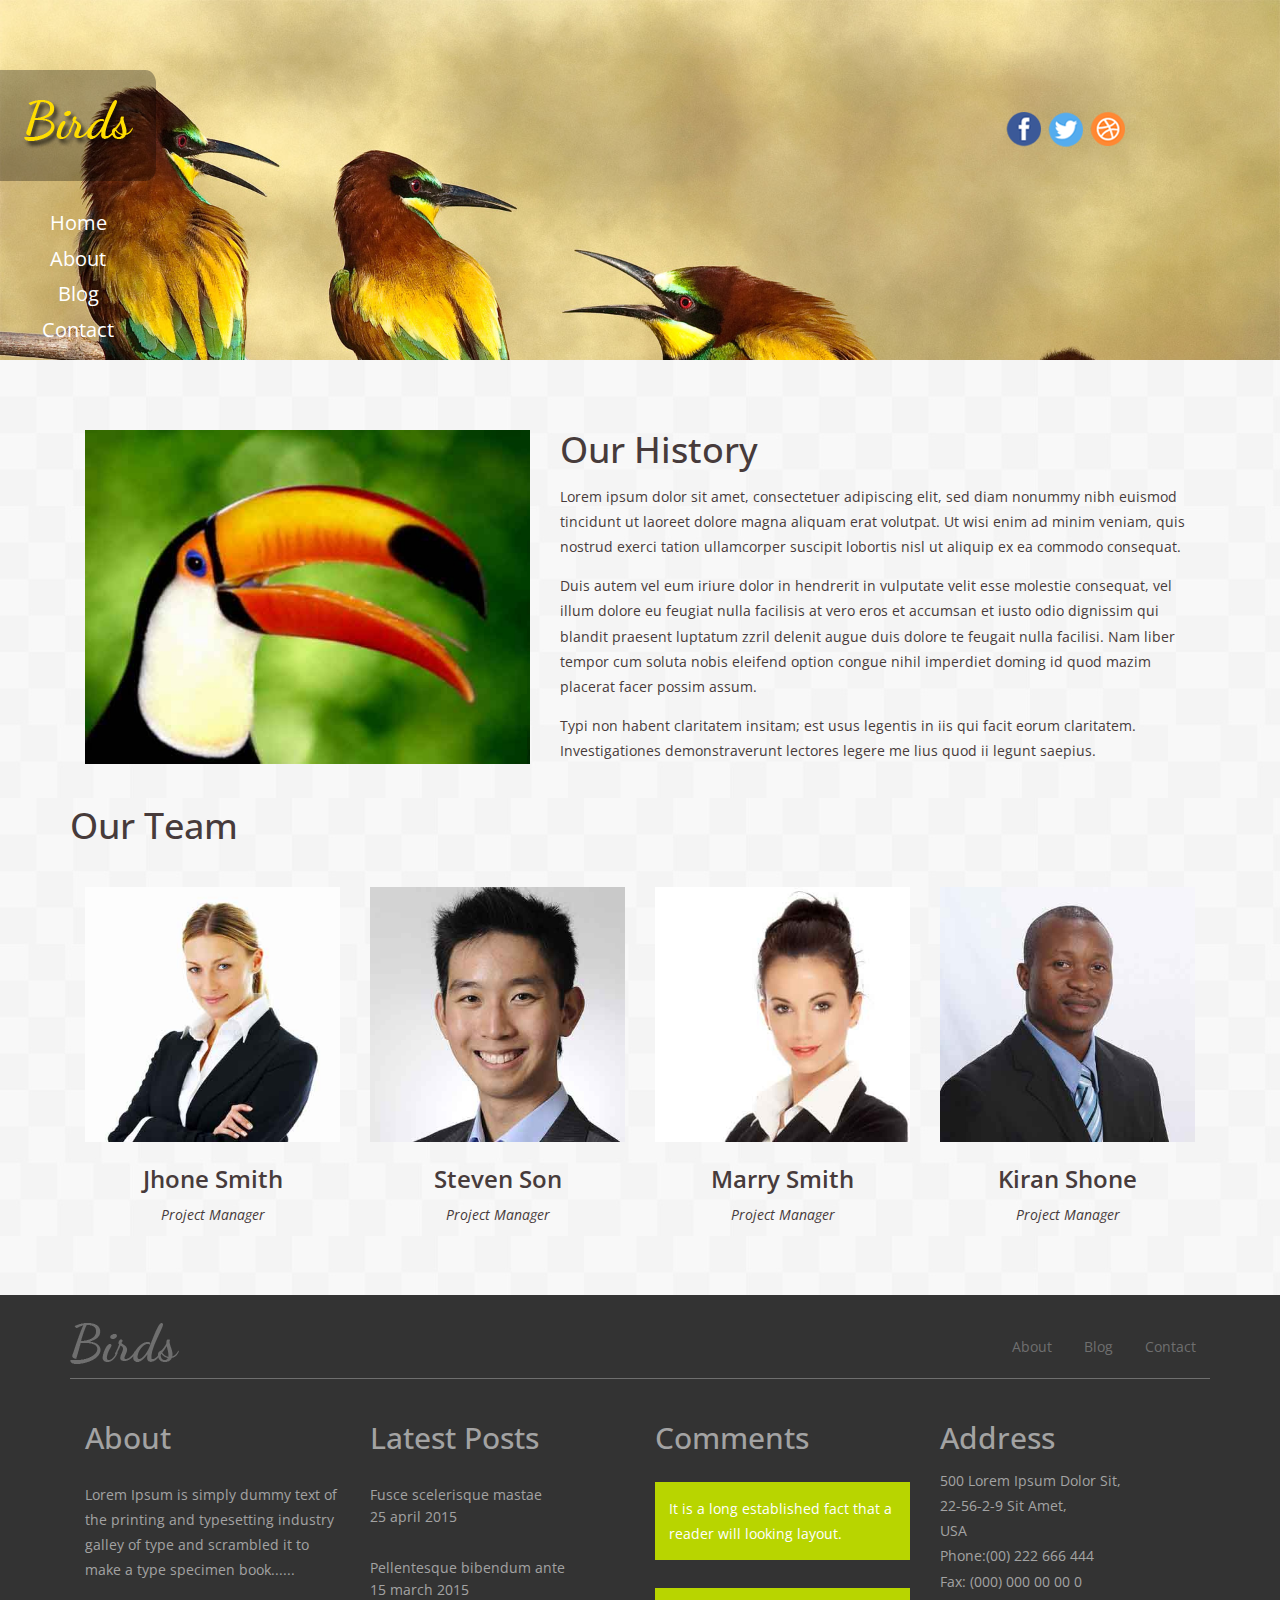
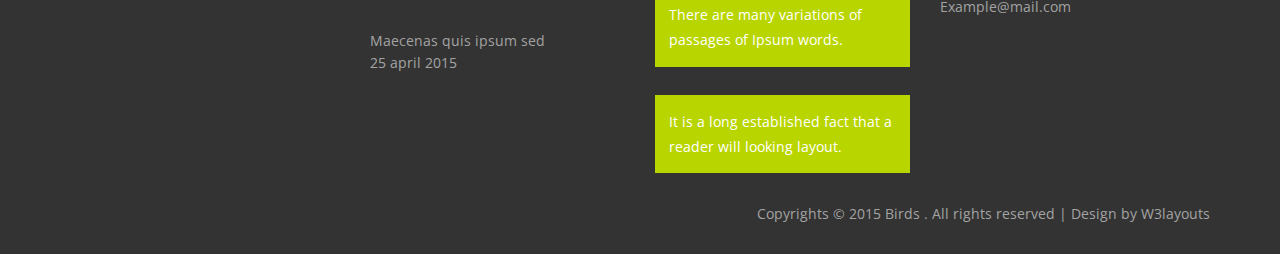
==== birds/about.html @ 33a087cb "Added new website template" ====
<!--A Design by W3layouts
Author: W3layout
Author URL: http://w3layouts.com
License: Creative Commons Attribution 3.0 Unported
License URL: http://creativecommons.org/licenses/by/3.0/
-->
<!DOCTYPE html>
<html>
<head>
<title>Birds a Animal Category Flat Bootstarp responsive Website Template | About :: w3layouts</title>
<meta name="viewport" content="width=device-width, initial-scale=1">
<meta http-equiv="Content-Type" content="text/html; charset=utf-8" />
<meta name="keywords" content="Birds Responsive web template, Bootstrap Web Templates, Flat Web Templates, Andriod Compatible web template, 
Smartphone Compatible web template, free webdesigns for Nokia, Samsung, LG, SonyErricsson, Motorola web design" />
<script type="application/x-javascript"> addEventListener("load", function() { setTimeout(hideURLbar, 0); }, false); function hideURLbar(){ window.scrollTo(0,1); } </script>
<!-- bootstarp-css -->
<link href="css/bootstrap.css" rel="stylesheet" type="text/css" media="all" />
<!--// bootstarp-css -->
<!-- css -->
<link rel="stylesheet" href="css/style.css" type="text/css" media="all" />
<!--// css -->
<script src="js/jquery.min.js"></script>
<!--fonts-->
<link href='http://fonts.googleapis.com/css?family=Open+Sans:300italic,400italic,600italic,700italic,800italic,400,300,800,700,600' rel='stylesheet' type='text/css'>
<!--/fonts-->
</head>
<body>
	<div class="banner about-banner">
		<div class="banner-grids">
				<div class="banner-grid-left">
					<div class="header-logo">
						<a href="index.html"><img src="images/logo.png" alt="" /></a>
					</div>
					<div class="top-nav">
							<ul class="cl-effect-1">
								<li><a href="index.html">Home</a></li>                                             
								<li><a href="about.html">About</a></li>
								<li><a href="blog.html">Blog</a></li> 
								<li><a href="contact.html">Contact</a></li>   
							</ul>
					</div>
				</div>
				<div class="banner-grid-info">
					<div class="social-icons">
						<ul>
							<li><a href="#" class="facebook"></a></li>
							<li><a href="#" class="facebook twitter"></a></li>
							<li><a href="#" class="facebook dribble"></a></li>
						</ul>
					</div>
				</div>
				<div class="clearfix"> </div>
			</div>
	</div>
	<!-- about -->
	<div class="about">
		<!-- container -->
		<div class="container">
			<div class="history">
				<div class="col-md-5 history-left">
					<img src="images/5.jpg" al="" />
				</div>
				<div class="col-md-7 history-right">
					<h3>Our History</h3>
					<p>Lorem ipsum dolor sit amet, consectetuer adipiscing elit, sed diam nonummy nibh euismod tincidunt ut laoreet dolore magna aliquam erat volutpat. Ut wisi enim ad minim veniam, quis nostrud exerci tation ullamcorper suscipit lobortis nisl ut aliquip ex ea commodo consequat.
						<span>Duis autem vel eum iriure dolor in hendrerit in vulputate velit esse molestie consequat, vel illum dolore eu feugiat nulla facilisis at vero eros et accumsan et iusto odio dignissim qui blandit praesent luptatum zzril delenit augue duis dolore te feugait nulla facilisi. Nam liber tempor cum soluta nobis eleifend option congue nihil imperdiet doming id quod mazim placerat facer possim assum.</span>
						Typi non habent claritatem insitam; est usus legentis in iis qui facit eorum claritatem. Investigationes demonstraverunt lectores legere me lius quod ii legunt saepius.
					</p>
				</div>
				<div class="clearfix"> </div>
			</div>
			<div class="team">
				<h3>Our Team</h3>
				<div class="team-grids">
					<div class="col-md-3 team-grid">
						<img src="images/t1.jpg" al="" />
						<h5>Jhone Smith</h5>
						<p>Project Manager</p>
					</div>
					<div class="col-md-3 team-grid">
						<img src="images/t3.jpg" al="" />
						<h5>Steven Son</h5>
						<p>Project Manager</p>
					</div>
					<div class="col-md-3 team-grid">
						<img src="images/t2.jpg" al="" />
						<h5>Marry Smith</h5>
						<p>Project Manager</p>
					</div>
					<div class="col-md-3 team-grid">
						<img src="images/t4.jpg" al="" />
						<h5>Kiran Shone</h5>
						<p>Project Manager</p>
					</div>
					<div class="clearfix"> </div>
				</div>
			</div>
		</div>
		<!-- //container -->
	</div>
	<!-- //about -->
	<!-- footer -->
	<div class="footer">
		<!-- container -->
		<div class="container">
			<div class="footer-top">
				<div class="footer-logo">
					<a href="index.html"><img src="images/f-logo.png" alt="" /></a>
				</div>
				<div class="footer-nav">
					<ul>
						<li><a href="about.html">About</a></li>
						<li><a href="blog.html">Blog</a></li>
						<li><a href="contact.html">Contact</a></li>
					</ul>
				</div>
				<div class="clearfix"> </div>
			</div>
			<div class="footer-bottom">
				<div class="col-md-3 footer-left">
					<h3>About</h3>
					<p>Lorem Ipsum is simply dummy text of the printing and typesetting industry galley of type and scrambled it to make a type specimen book......</p>
				</div>
				<div class="col-md-3 posts">
					<h3>Latest Posts</h3>
					<div class="post-info">
						<a href="#">Fusce scelerisque mastae</a>
						<p>25 april 2015</p>
					</div>
					<div class="post-info">
						<a href="#">Pellentesque bibendum ante</a>
						<p>15 march 2015</p>
					</div>
					<div class="post-info">
						<a href="#">Maecenas quis ipsum sed</a>
						<p>25 april 2015</p>
					</div>
				</div>
				<div class="col-md-3 comments">
					<h3>Comments</h3>
					<p><a href="#">It is a long established fact that a reader will looking layout.</a></p>
					<p><a href="#">There are many variations of passages of Ipsum words.</a></p>
					<p><a href="#">It is a long established fact that a reader will looking layout.</a></p>
				</div>
				<div class="col-md-3 address">
					<h3>Address</h4>
					<ul>
						<li>500 Lorem Ipsum Dolor Sit,</li>
						<li>22-56-2-9 Sit Amet,</li>
						<li>USA</li>
						<li>Phone:(00) 222 666 444</li>
						<li>Fax: (000) 000 00 00 0</li>
						<li><a href="mailto:example@email.com">Example@mail.com</a></li>
					</ul>
				</div>
				<div class="clearfix"> </div>
				<div class="copyright">
					<p>Copyrights © 2015 Birds . All rights reserved | Design by <a href="http://w3layouts.com/">W3layouts</a></p>
				</div>
			</div>
		</div>
		<!-- //container -->
	</div>
	<!-- //footer -->
</body>
</html>
---- birds/css/style.css ----
/*--A Design by W3layouts 
Author: W3layout
Author URL: http://w3layouts.com
License: Creative Commons Attribution 3.0 Unported
License URL: http://creativecommons.org/licenses/by/3.0/
--*/
body{
	background:#fff;
	font-family: 'Open Sans', sans-serif;
}
body a {
  transition: 0.5s all;
  -webkit-transition: 0.5s all;
  -o-transition: 0.5s all;
  -moz-transition: 0.5s all;
  -ms-transition: 0.5s all;
}
.banner{
  background: url(../images/6.jpg) no-repeat 0px 0px;
  background-size: cover;
  min-height: 650px;
}
.banner-grids {
  padding-top: 5em;
}
.social-icons{
	text-align: right;
}
.social-icons ul{
	padding:0;
	margin:0;
}
.social-icons ul li{
	display:inline-block;
	margin: 0 .1em;
}
.social-icons ul li a.facebook{
  background: url(../images/social.png) no-repeat -35px 0px;
  width: 35px;
  height: 35px;
  display: block;
  position:relative;
  transition: none;
}
.social-icons ul li a.twitter{
    background: url(../images/social.png) no-repeat -35px -38px;
}
.social-icons ul li a.dribble{
    background: url(../images/social.png) no-repeat -35px -76px;
}
.social-icons ul li a.facebook:hover{
	background: url(../images/social.png) no-repeat 0px 0px;
	transition: none;
}
.social-icons ul li a.twitter:hover{
    background: url(../images/social.png) no-repeat 0px -38px;
}
.social-icons ul li a.dribble:hover{
    background: url(../images/social.png) no-repeat 0px -76px;
}
.banner-grid-left{
	float:left;
}
.banner-grid-info{
  float: right;
  width: 41%;
  margin: 3em 11em 0 0;
}
.top-nav{
  margin: 2em 0 0 0;
  text-align: center;
}
.top-nav ul{
	padding:0;
	margin:0;
}
.top-nav ul li{
	display:block;
	margin:.5em 0;
}
.top-nav ul li a{
  color: #FFF;
  font-size: 20px;
  text-decoration: none;
}
/* Effect 1: Brackets */
.cl-effect-1 a::before,
.cl-effect-1 a::after {
	display: inline-block;
	opacity: 0;
	-webkit-transition: -webkit-transform 0.3s, opacity 0.2s;
	-moz-transition: -moz-transform 0.3s, opacity 0.2s;
	transition: transform 0.3s, opacity 0.2s;
}

.cl-effect-1 a::before {
	margin-right: 10px;
	content: '[';
	-webkit-transform: translateX(20px);
	-moz-transform: translateX(20px);
	transform: translateX(20px);
}

.cl-effect-1 a::after {
	margin-left: 10px;
	content: ']';
	-webkit-transform: translateX(-20px);
	-moz-transform: translateX(-20px);
	transform: translateX(-20px);
}

.cl-effect-1 a:hover::before,
.cl-effect-1 a:hover::after,
.cl-effect-1 a:focus::before,
.cl-effect-1 a:focus::after {
	opacity: 1;
	-webkit-transform: translateX(0px);
	-moz-transform: translateX(0px);
	transform: translateX(0px);
}
.banner-grid-right{
  margin: 5em 0 0 0;
  text-align: left;
  background: rgba(0, 0, 0, 0.44);
  padding: 3em;
  border-radius: 7px;
  -webkit-border-radius: 7px;
  -ms-border-radius: 7px;
  -moz-border-radius: 7px;
  -o-border-radius: 7px;
}
.banner-grid-right h3{
  color: #FFF;
  font-size: 40px;
  margin: 0;
  font-weight:700;
  font-family: 'Poiret One', cursive;
}
.banner-grid-right p{
  color: #FFF;
  font-size: 13px;
  margin: 1em 0 0 0;
  font-weight: 600;
  line-height: 1.8em;
  font-style: italic;
}
/*-- gallery --*/
.gallery{
	background:url(../images/p.jpg) repeat;
	padding: 4em 0 3em 0;
}
.gallery-info{
	text-align:center;
}
.gallery-info h3{
font-size: 36px;
  margin: 0;
  color: #473B3B;
}
.gallery-info p{
  color: #473B3B;
  font-size: 14px;
  margin: 2em auto 0;
  font-weight: 600;
  line-height: 1.8em;
  width: 59%;
}
/*--gallery-starts--*/
.port{
	padding:6em 0px;
}
.portfolio-left img{
	width:100%;
}
.port-1 {
  	margin-top: 25px;
}
.port-1-left img:nth-child(2),.port-1-right img:nth-child(2),.portfolio-right img:nth-child(2){
	margin-top:30px;
}
.portfolio-top{
	margin-top:5%;
}
.portfolio-right img {
  width: 100%;
}
/*-----------------------------------------------------------------------------------*/
/*	Animation effects
/*-----------------------------------------------------------------------------------*/
.b-animate-go{
	text-decoration:none;
}
.b-animate {
	transition: all 0.5s;
	-moz-transition: all 0.5s;
	-ms-transition: all 0.5s;
	-o-transition: all 0.5s;
	-webkit-transition: all 0.5s;
	visibility: hidden;
	font-size: 15px;
	font-weight: 400;
	width: 40%;
	line-height: 1.3em;
	margin: 0 auto;
	top: 50%;
}
.b-animate img{
	margin-top:12%;
	display: -webkit-inline-box;
}
/* lt-ie9 */
.b-animate-go:hover .b-animate{
	visibility:visible;
}
.b-from-left{
	position:relative;
	left:-100%;
}
.b-animate-go:hover .b-from-left{
	left:0;
}
span.m_4{
	font-size:14px;
	font-weight:400;
}
p.m_5 {
	margin: 2% auto 5%;
	width: 70%;
	color: #283A47;
	font-size: 1.1em;
	font-weight: 600;
	line-height: 1.5em;
	text-align: center;
}
ul#filters {
	padding: 0px;
	text-align: center;
	padding: 1px 0;
	margin: 0 auto;
	border-radius: 2.3em;
	-webkit-border-radius: 2.3em;
	-moz-border-radius: 2.3em;
	-o-border-radius: 2.3em;
	-ms-border-radius: 2.3em;
}
/*--team--*/
.col_1_of_4:first-child {
	margin-left: 0;
}
.span_1_of_4 {
	width: 22.8%;
}
.col_1_of_4 {
	display: block;
	float: left;
	margin: 1% 0 1% 2.6%;
	background: #FFF;
}
.b-wrapper:hover {
	background: rgba(27, 46, 57, 0.7);
	transition: 0.5s all;
	-webkit-transition: 0.5s all;
	-o-transition: 0.5s all;
	-moz-transition: 0.5s all;
	-ms-transition: 0.5s all;
}
/* lt-ie9 */
.b-link-stripe:hover .b-line{
	visibility:visible;
}
.b-link-stripe .b-line1{
	left:0;
}
.b-link-stripe .b-line2{
	left:20%;
	transition-delay:0.1s !important;
	-moz-transition-delay:0.1s !important;
	-ms-transition-delay:0.1s !important;
	-o-transition-delay:0.1s !important;
	-webkit-transition-delay:0.1s !important;
}
.b-link-stripe .b-line3{
	left:40%;
	transition-delay:0.2s !important;
	-moz-transition-delay:0.2s !important;
	-ms-transition-delay:0.2s !important;
	-o-transition-delay:0.2s !important;
	-webkit-transition-delay:0.2s !important;
}
.b-link-stripe .b-line4{
	left:60%;
	transition-delay:0.3s !important;
	-moz-transition-delay:0.3s !important;
	-ms-transition-delay:0.3s !important;
	-o-transition-delay:0.3s !important;
	-webkit-transition-delay:0.3s !important;
}
.b-link-stripe .b-line5{
	left:80%;
	transition-delay:0.4s !important;
	-moz-transition-delay:0.4s !important;
	-ms-transition-delay:0.4s !important;
	-o-transition-delay:0.4s !important;
	-webkit-transition-delay:0.4s !important;
}
.b-link-stripe:hover .b-line{
	opacity:1;
}
.b-link-stripe .b-wrapper {
  position: absolute;
  width: 100%;
  height: 100%;
  top: 0;
  left: 0;
  text-align: center;
  color: #ffffff;
  overflow: hidden;
}
#filters {
	margin: 3% 0;
	padding: 0;
	list-style: none;
	text-align: center;
}
#filters li {
		display: -webkit-inline-box;
	}
#filters li span {
	display: block;
	padding: 10px 27px;
	text-decoration: none;
	color: #999999;
	cursor: pointer;
	font-size: 16px;
	font-weight: 700;
	border: 2px solid #999999;
	font-weight: 700;
	text-transform: uppercase;
	margin: 0 10px 0 0;
	background: #F0F0F0;
	font-family: 'Lato', sans-serif;
}
#filters li span.active, #filters li span:hover {
	background: #47b7e8;
	border: 2px solid #47b7e8;
	color: #ffffff;
	transition: 0.5s all ease;
	-webkit-transition: 0.5s all ease;
	-moz-transition: 0.5s all ease;
	-o-transition: 0.5s all ease;
	-ms-transition: 0.5s all ease;
}
 #portfoliolist .portfolio {
		-webkit-box-sizing: border-box;
		-moz-box-sizing: border-box;
		-o-box-sizing: border-box;
		width: 32%;
		display:none;
		float:left;
		overflow:hidden;
		margin: 0 1% 1% 0;
	}
div#portfoliolist {
	padding: 5.5% 0px;
}
.portfolio-wrapper {
		overflow:hidden;
		position: relative !important;
		cursor:pointer;
	}
.portfolio img {
		max-width:100%;
		/*--position: relative;--*/
		transition: all 300ms!important;
		-webkit-transition: all 300ms!important;
		-moz-transition: all 300ms!important;
	}
.portfolio .label {
		position: absolute;
		width: 100%;
		height:40px;
		bottom:-40px;
	}
.portfolio .label-bg {
			background: #22B4B8;
			width: 100%;
			height:100%;
			position: absolute;
			top:0;
			left:0;
		}
.portfolio .label-text {
			color:#fff;
			position: relative;
			z-index:500;
			padding:5px 8px;
		}
			
.portfolio .text-category {
				display:block;
				font-size:9px;
				font-size: 12px;
				text-transform:uppercase;
			}
/* Self Clearing Goodness */
.container:after { content: "\0020"; display: block; height: 0; clear: both; visibility: hidden; }
.clearfix:before,
.clearfix:after,
.row:before,
.row:after {
  content: '\0020';
  display: block;
  overflow: hidden;
  visibility: hidden;
  width: 0;
  height: 0;
   }
.row:after,
.clearfix:after {
  clear: both;
   }
.row,
.clearfix {
  zoom: 1;
   }

.clear {
  clear: both;
  display: block;
  overflow: hidden;
  visibility: hidden;
  width: 0;
  height: 0;
}
/*---------------*/
.p-5{
	margin-top:25px;
}
.prt-1 {
  top: 47% !important;
}
.prt-2{
	top: 50% !important;
}
.prt-3{
	top: 47% !important;
}
.prt-4{
	top: 48% !important;
}
.prt-5{
	top: 47% !important;
}
/*--gallery-ends--*/
/*-- footer --*/
.footer{
	padding:2em 0;
	background: #333333;
}
.footer-top {
  padding-bottom: 1em;
  border-bottom: solid 1px #6f6f6f;
  margin-bottom: 3em;
}
.footer-logo{
	float:left;
	width: 9%;
}
.footer-logo a{
	display:block;
}
.footer-nav{
	float:right;
}
.footer-nav ul{
  margin: 1em 0 0 0;
  padding: 0;
}
.footer-nav ul li{
  display: inline-block;
  margin: 0 1em;
}
.footer-nav ul li a{
	color:#6f6f6f;
	text-decoration:none;
	font-size:14px;
}
.footer-nav a:hover{
	color:#b8d500;
}
.footer-left h3{
  font-size: 30px;
  margin: 0;
  color: #A3A3A3;
}
.footer-left p{
	color:#A3A3A3;
	font-size:14px;
	margin:2em 0 1em 0;
	line-height: 1.8em;
}
.address h3{
  font-size: 30px;
  margin: 0;
  color: #A3A3A3;
}
.address ul{
	padding:0;
	margin: 1em 0 0 0;
}
.address ul li{
	display:block;
	color:#A3A3A3;
	font-size:14px;
	line-height: 1.8em;
}
.address ul li a{
	color:#A3A3A3;
}
.posts h3{
  font-size: 30px;
  margin: 0;
  color: #A3A3A3;	
}
.post-info {
  margin: 2em 0 0 0;
}
.post-info a{
  color: #A3A3A3;
  font-size: 14px;
  text-decoration: none;
  line-height: 1.8em;
}
.post-info a:hover{
	color:#b8d500;
}
.post-info p{
	color: #A3A3A3;
	font-size: 14px;
	margin:0;
}
.comments  h3{
	font-size: 30px;
	margin: 0;
	color: #A3A3A3;
}
.comments p{
  background: #b8d500;
  padding: 1em;
  margin: 2em 0 0 0;
}
.comments a{
	color:#FFF;
	text-decoration:none;
	line-height:1.8em;
}
.copyright {
  margin: 2em 0 0 0;
  text-align: right;
}
.copyright p{
  color: #A3A3A3;
  font-size: 14px;
  margin:0;
  line-height: 1.8em;
}
.copyright p a{
	color: #A3A3A3;
}
/*-- about --*/
.about{
	background: url(../images/p.jpg) repeat;
	padding: 5em 0;
}
.about-banner{
	min-height: 360px !important;
}
.history-left img{
	width:100%;
}
.history-right h3{
font-size: 36px;
  margin: 0;
  color: #473B3B;
}
.history-right p{
  font-size: 14px;
  margin: 1em 0 0 0;
  color: #473B3B;
  line-height: 1.8em;
}
.history-right p span{
	display:block;
	margin:1em 0;
}
.team{
	margin:3em 0 0 0;
}
.team h3{
font-size: 36px;
  margin: 0;
  color: #473B3B;
}
.team-grids {
  margin: 3em 0 0 0;
}
.team-grid{
	text-align:center;
}
.team-grid img{
	width:100%;
}
.team-grid h5{
  font-size: 24px;
  margin: 1em 0 .5em 0;
  color: #473B3B;
  font-weight: 600;
}
.team-grid p{
	color:#473B3B;
	font-size:14px;
	font-style:italic;
	margin:0;
}
/*-- blog --*/
.blog{
	background: url(../images/p.jpg) repeat;
	padding: 3em 0;
}
.blog-left a{
  font-size: 26px;
  font-weight: 600;
  margin: 0;
  color: #473B3B;
  text-decoration:none;
}
.blog-left a.b-img img{
  width: 100%;
  margin: 1em 0;
}
.blog-left p{
  font-size: 14px;
  margin: 0 0 1em 0;
  color: #473B3B;
  line-height: 1.8em;
}
.blog-left a.more{
	color:#bd4932;
	font-size:14px;
	text-decoration:none;
	font-style:italic;
}
.blog-left a.more:hover{
	color:#b8d500;
}
.blog-left:nth-child(2) {
  margin: 3em 0;
}
.search {
  border: 1px solid #dbdbdb;
  background: none;
  position: relative;
  margin-bottom: 2em;
}
.sidebar h5{
	font-size: 18px;
	font-weight: 600;
	margin: 0;
	color: #473B3B;
	margin-bottom: 1.5em;
}
.search form input[type="text"] {
  padding: 12px 15px;
  font-weight: 400;
  font-size: 13px;
  color: #555;
  border: none;
  outline: none;
  width: 87%;
  background: none;
  font-style: italic;
}
.search form input[type="submit"] {
  background: url('../images/search.png')no-repeat 0px 2px;
  width: 20px;
  height: 20px;
  border: none;
  cursor: pointer;
  outline: none;
  position: absolute;
  top: 8px;
  right: 8px;
}
.sidebar-bottom {
  margin-bottom: 2em;
}
.sidebar-bottom h5 {
	font-size: 18px;
	font-weight: 600;
	margin: 0;
	color: #473B3B;
	margin-bottom: 1em;
}
.sidebar-bottom ul{
	padding:0;
	margin:0;
}
.sidebar-bottom ul li{
	display:block;
	margin: .5em 0;
}
.sidebar-bottom ul li a{
  font-size: 14px;
  margin: 0 0 1em 0;
  color: #473B3B;
  line-height: 1.8em;
  text-decoration: none;
  padding-left: 2em;
  background: url(../images/b_arrow.png) no-repeat 0px 6px;
}
.sidebar-bottom ul li a:hover{
	padding-left: 3em;
}
.sidebar-last h5{
	font-size: 18px;
	font-weight: 600;
	margin: 0;
	color: #473B3B;
	margin-bottom: 1em;
}
.sidebar-last ul{
  padding: .3em 0 0 0;
  margin: 0;
}
.sidebar-last ul li{
	display:inline-block;
	width: 32%;
}
.sidebar-last ul li a img{
	width:100%;
}
/*-- single --*/
.single-left h4{
	font-size: 26px;
	font-weight: 600;
	margin: 0;
	color: #473B3B;
}
.single-left img{
	width:100%;
	margin: 1em 0;
}
.single-left h5{
  font-size: 23px;
  margin: 0 0 1em 0;
  color: #473B3B;
  line-height: 1.3em;
}
.single-left p.likes{
  font-size: 14px;
  margin: 0 0 1em 0;
  color: #473B3B;
  line-height: 1.8em;
  font-weight: 300;
}
.single-left p.likes a{
	color: #473B3B;
	font-size: 14px;
}
.single-left p.likes a:hover{
	color:#b8d500;
}
.single-comment-left img{
	width:100%;
}
.single-comment-right h6{
	font-size: 14px;
	margin: 0 0 1em 0;
	color: #473B3B;
	line-height: 1.8em;
}
.single-comment-right h6 a{
	color:#ff4c4c;
	text-decoration:none;
}
.single-comment-right h6 a:hover{
	color:#473B3B;
}
.single-comment-right p{
	  font-size: 14px;
	margin: 0 0 1em 0;
	color: #473B3B;
	line-height: 1.8em;
}
.single-comment:nth-child(2){
	margin-top:2em;
}
.single-grids{
	margin-top: 3em;
}
.single-reply {
  margin: 2em 0 0;
}
.single-reply h4{
	font-size: 26px;
	margin: 0;
	color: #473B3B;
}
.single-reply form{
	margin:2em 0 0 0;
}
.single-reply input[type="text"] {
  width: 48%;
  color: #898888;
  background: none;
  outline: none;
  font-size: 14px;
  padding: .5em;
  margin: 0 25px 20px 0;
  border: solid 1px #D5D4D4;
  -webkit-appearance: none;
}
.single-reply input[type="text"].name {
  margin: 0 0px 20px 0;
}
.single-reply textarea {
  resize: none;
  width: 100%;
  color: #898888;
  background: none;
  font-size: 14px;
  outline: none;
  padding: .5em;
  border: solid 1px #D5D4D4;
  min-height: 150px;
  -webkit-appearance: none;
}
.single-reply input[type="submit"] {
  border: none;
  outline: none;
  color: #FFF;
  padding: .5em 1.5em;
  font-family: 'Open Sans', sans-serif;
  font-size: 14px;
  font-weight: 600;
  margin: 1em 0 0em 0;
  -webkit-appearance: none;
  background: #666666;
}
.single-reply input[type="submit"]:hover {
  background: #e47600;
}
/*-- contact --*/
.contact{
	background: url(../images/p.jpg) repeat;
	padding: 3em 0;
}
.contact-grids h3{
	font-size: 36px;
	margin: 0;
	color: #473B3B;
	text-align:center;
}
.address-grids {
  margin-top: 2em;
}
.address-grid h5{
	font-size: 20px;
	margin: 0 0 1em 0;
	color: #473B3B;
	text-align:center;
	line-height:1.5em;
}
.address-grid h5 span{
	display:block;
}
.address-grid{
  width: 80%;
  margin: 0 auto;
}
.address-info-left{
	float:left;
}
.address-info-left p{
	font-size: 14px;
	margin:0;
	color: #473B3B;
	line-height: 1.8em;
}
.address-info-right{
	float:right;
}
.e-mail p{
	font-size: 14px;
	margin: 1em 0 0 0;
	color: #473B3B;
	line-height: 1.8em;
	text-align:center;
}
.e-mail p a{
	color: #473B3B;
}
.contact-form {
  margin-top: 3em;
}
.contact-form h3{
	font-size: 36px;
	margin: 0;
	color: #473B3B;
	text-align:center;
}
.contact-form form{
	margin:2em 0 0 0;
}
.contact-form input[type="text"] {
  width: 32.3%;
  color: #898888;
  background: none;
  outline: none;
  font-size: 14px;
  padding: .5em;
  margin: 0 1em 1em 0;
  border: solid 1px #D5D4D4;
  -webkit-appearance: none;
}	
.contact-form input[type="text"]:nth-child(3){
	margin-right:0;
}
.contact-form textarea {
  resize: none;
  width: 100%;
  color: #898888;
  background:none;
  font-size: 14px;
  outline: none;
  padding: .5em;
  border: solid 1px #D5D4D4;
  min-height: 150px;
  -webkit-appearance: none;
}
.contact-form input[type="submit"] {
  border: none;
  outline: none;
  color: #FFF;
  padding: .5em 1.5em;
  font-family: 'Open Sans', sans-serif;
  font-size: 14px;
  font-weight: 600;
  margin: 1em 0 0 0;
  -webkit-appearance: none;
  background: #666666;
}
.contact-form input[type="submit"]:hover {
  background: #e47600;
}
/*-- responsive --*/
@media(max-width:1024px){
	.banner-grid-info {
	  width: 56%;
	  margin: 3em 11em 0 0;
	}
	.banner-grid-right h3 {
		font-size: 33px;
	}
	.banner {
		min-height: 580px;
	}
	.gallery-info p {
		width: 72%;
	}
	.comments p {
		margin: 1em 0 0 0;
	}
	.history-right p {
	  overflow: hidden;
	  height: 209px;
	}
	.blog-left a {
		font-size: 24px;
	}
	.single-left h4 {
		font-size: 24px;
	}
	.single-left h5 {
		font-size: 20px;
	}
	.single-reply input[type="text"] {
		width: 47.8%;
	}
	.contact-form input[type="text"] {
		width: 32%;
	}
}
@media(max-width:768px){
	.banner-grid-right p {
	  overflow: hidden;
	  height: 50px;
	}
	.banner-grid-info {
	  width: 56%;
	  margin: 2em 5em 0 0;
	}
	.banner-grid-right h3 {
	  font-size: 24px;
	}
	.banner {
	  min-height: 441px;
	}
	.gallery-info p {
	  width: 83%;
	}
	.port-1-left {
	  float: left;
	  width: 33.33%;
	}
	.port-1-right {
	  float: left;
	  width: 33.33%;
	}
	.portfolio-right {
	  float: left;
	  width: 33.33%;
	}
	.portfolio-last {
	  display: none;
	}
	.footer-left {
	  float: left;
	  width: 50%;
	}
	.posts {
		float: left;
		width: 50%;
	}
	.comments {
	  float: left;
	  width: 50%;
	  margin-top: 1em;
	}
	.address {
	  float: left;
	  width: 50%;
	  margin-top: 1em;
	}
	.post-info:nth-child(4){
		margin-top:.5em;
	}
	.post-info:nth-child(3){
		margin-top:.5em;
	}
	.history-left {
	  float: left;
	  width: 40%;
	}
	.history-right {
	  float: left;
	  width: 60%;
	}
	.history-right h3 {
		font-size: 26px;
	}
	.history-right p {
	  overflow: hidden;
	  height: 140px;
	}
	.team h3 {
		font-size: 26px;
	}
	.team-grid {
	  float: left;
	  width: 25%;
	}
	.team-grid h5 {
		font-size: 18px;
	}
	.blog {
		padding: 2em 0;
	}
	.single-comment-left {
	  float: left;
	  width: 20%;
	}
	.single-comment-right {
	  float: left;
	  width: 80%;
	}
	.sidebar {
	  margin-top: 2em;
	}
	.address-text {
	  float: left;
	  width: 33.33%;
	}
	.address-grid {
		width: 100%;
	}
	.address-grid h5 {
		font-size: 18px;
	}
	.contact-grids h3 {
		font-size: 26px;
	}
	.contact-form h3 {
		font-size: 26px;
	}
	.contact-form input[type="text"] {
	  width: 31.7%;
	}
}
@media(max-width:640px){
	.top-nav ul li a {
		font-size: 16px;
	}
	.banner-grid-right {
		padding: 2em;
	}
	.banner-grid-right h3 {
	  font-size: 24px;
	  overflow: hidden;
	  height: 54px;
	}
	.banner {
	  min-height: 415px;
	}
	.gallery-info h3 {
		font-size: 26px;
	}
	.gallery {
		padding: 2em 0 2em 0;
	}
	.gallery-info p {
	  width: 96%;
	}
	.about {
		padding: 2em 0;
	}
	.history-right p {
	  height: 100px;
	}
	.team {
	  margin: 2em 0 0 0;
	}
	.team-grids {
	  margin: 2em 0 0 0;
	}
	.footer-left h3 {
		font-size: 26px;
	}
	.posts h3 {
		font-size: 26px;
	}
	.comments h3 {
		font-size: 26px;
	}
	.address h3 {
		font-size: 26px;
	}
	.blog-left a {
	  font-size: 20px;
	}
	.single-left h4 {
	  font-size: 20px;
	}
	.single-reply input[type="text"] {
	  width: 47.4%;
	}
	.address-text:nth-child(3) {
	  display: none;
	}
	.address-text {
	  float: left;
	  width: 50%;
	}
	.contact-form input[type="text"] {
	  width: 100%;
	}
}
@media(max-width:480px){
	.banner-grids {
	  padding-top: 2em;
	}
	.banner {
	  min-height: 320px;
	}
	.about-banner {
	  min-height: 300px !important;
	}
	.banner-grid-info {
	  width: 50%;
	  margin: 2em 2em 0 0;
	}
	.banner-grid-right {
	  display: none;
	}
	.gallery-info p {
	  width: 80%;
	  font-weight: 400;
	  overflow: hidden;
	  height: 47px;
	  margin: 1em auto 0;
	}
	.b-animate {
		font-size: 13px;
		width: 71%;
	}
	.history-left {
	  float: none;
	  width: 100%;
	}
	.history-right {
	  float: none;
	  width: 100%;
	  margin-top: .5em;
	}
	.history-right p {
	  height: 100px;
	}
	.team-grid {
	  float: left;
	  width: 50%;
	}
	.team-grid:nth-child(3){
		display:none;
	}
	.team-grid:nth-child(4){
		display:none;
	}
	.footer-left p {
		font-size: 13px;
	}
	.post-info a {
		font-size: 13px;
	}
	.post-info p {
		font-size: 13px;
	}
	.comments a {
	  font-size: 13px;
	}
	.address ul li {
		font-size: 13px;
	}
	.copyright p {
		font-size: 13px;
	}
	.blog-left a {
	  font-size: 15px;
	}
	.single-left p.likes a {
	  font-size: 13px;
	}
	.single-left p.likes {
		font-size: 13px;
	}
	.blog-left p {
		font-size: 13px;
	}
	.blog-left:nth-child(2) {
	  margin: 1em 0;
	}
	.single-left h4 {
	  font-size: 15px;
	}
	.single-left h5 {
	  font-size: 15px;
	}
	.single-comment-right p {
		font-size: 13px;
	}
	.single-comment-right h6 {
		font-size: 13px;
	}
	.single-comment-right h6 {
		margin: 0 0 .5em 0;
	}
	.single-reply input[type="text"] {
	  width: 100%;
	}
	.address-info-left p {
		font-size: 13px;
	}
	.e-mail p {
		font-size: 13px;
	}
}
@media(max-width:320px){
	.banner-grid-info {
	  width: 40%;
	  margin: 1em 2em 0 0;
	}
	.banner-grid-left {
	  float: left;
	  width: 35%;
	}
	.header-logo a img {
	  width: 78%;
	}
	.banner {
	  min-height: 265px;
	}
	.about-banner {
	  min-height: 270px !important;
	}
	.port-1-left {
	  float: left;
	  width: 47%;
	  padding: 0;
	  margin-right: 1em;
	}
	.port-1-right {
	  float: left;
	  width: 47%;
	  padding: 0;
	}
	.p-5 {
	  margin-top: 10px;
	}
	.portfolio-right {
	  display: none;
	}
	.footer-nav ul li a {
		font-size: 13px;
	}
	.footer-nav ul li {
		margin: 0 .5em;
	}
	.footer-left {
		float: none;
		width: 100%;
	}
	.posts {
	  float: none;
	  width: 100%;
	}
	.comments {
	  float: none;
	  width: 100%;
	}
	.address {
	  float: none;
	  width: 100%;
	}
	.copyright p {
	  text-align: center;
	}
	.footer-logo {
	   width: 29%;
	}
	.footer-logo a img {
	  width: 100%;
	}
	.post-info {
	  margin: 1em 0 0 0;
	}
	.footer-left p {
		margin: 1em 0 1em 0;
	}
	.footer-top {
		margin-bottom: 1em;
	}
	.history-left {
	  padding: 0;
	}
	.history-right {
	  margin-top: 1em;
	  padding: 0;
	}
	.blog-grids {
	  padding: 0;
	}
	.blog-left a {
	  font-size: 13px;
	}
	.sidebar {
	  padding: 0;
	}
	.single-grids {
	  margin-top: 1em;
	}
	.single-comment-left {
	  width: 38%;
	}
	.single-comment-right {
	  width: 62%;
	  padding: 0;
	}
	.single-comment-right h6 {
	  line-height: 1.5em;
	}
	.single-comment-right p {
	  line-height: 1.5em;
	}
	.address-text {
	  float: none;
	  width: 100%;
	  padding: 0;
	}
	.address-text:nth-child(2){
		margin-top:1em;
	}
	.address-grids {
	  margin-top: 1em;
	}
	.contact {
		padding: 2em 0;
	}
	.contact-form {
	  margin-top: 2em;
	}
}
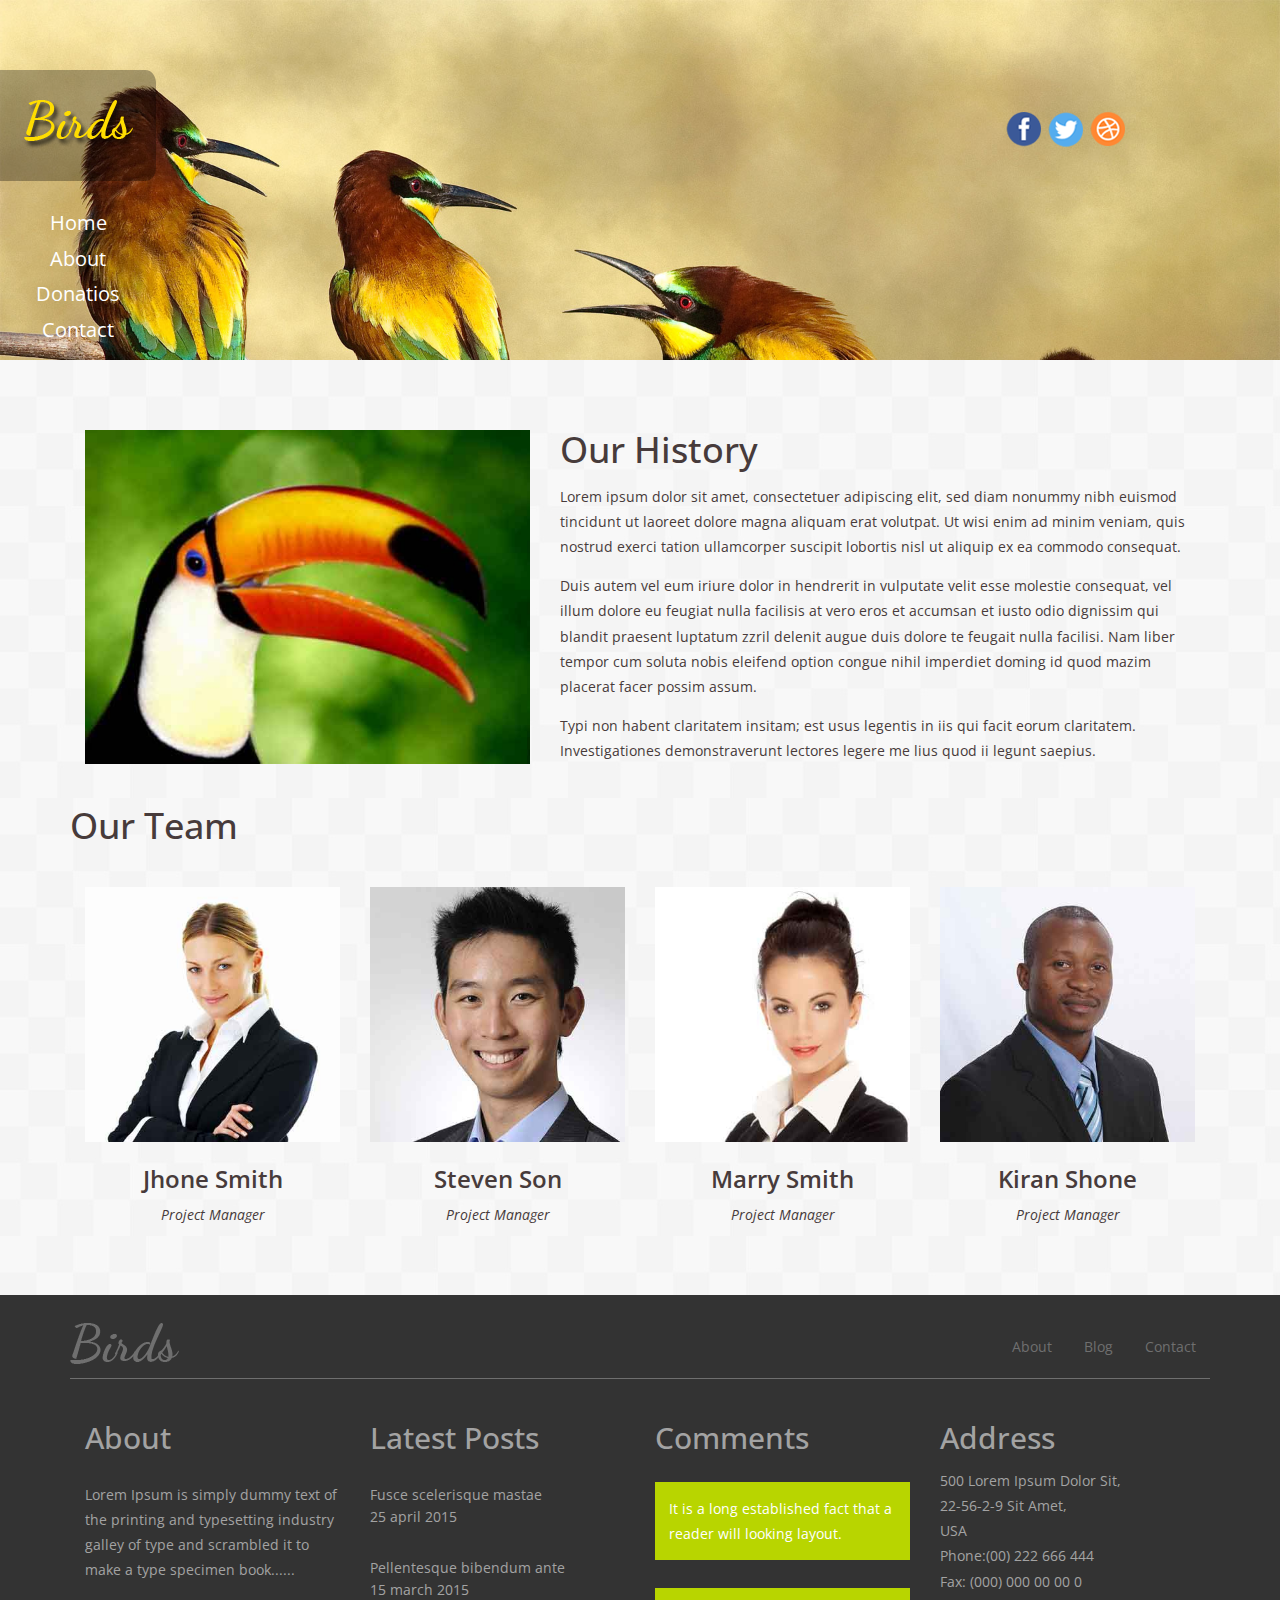
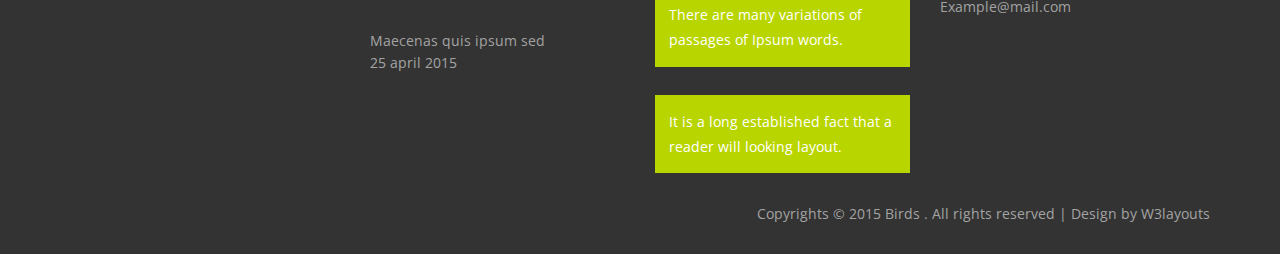
==== commit f71bdd8d: "added images" ====
--- a/birds/about.html
+++ b/birds/about.html
@@ -1,331 +1,331 @@
-<!--A Design by W3layouts-
-Author: W3layout-
-Author URL: http://w3layouts.com-
-License: Creative Commons Attribution 3.0 Unported-
-License URL: http://creativecommons.org/licenses/by/3.0/-
--->-
-<!DOCTYPE html>-
-<html>-
-<head>-
-<title>Birds a Animal Category Flat Bootstarp responsive Website Template | About :: w3layouts</title>-
-<meta name="viewport" content="width=device-width, initial-scale=1">-
-<meta http-equiv="Content-Type" content="text/html; charset=utf-8" />-
-<meta name="keywords" content="Birds Responsive web template, Bootstrap Web Templates, Flat Web Templates, Andriod Compatible web template, -
-Smartphone Compatible web template, free webdesigns for Nokia, Samsung, LG, SonyErricsson, Motorola web design" />-
-<script type="application/x-javascript"> addEventListener("load", function() { setTimeout(hideURLbar, 0); }, false); function hideURLbar(){ window.scrollTo(0,1); } </script>-
-<!-- bootstarp-css -->-
-<link href="css/bootstrap.css" rel="stylesheet" type="text/css" media="all" />-
-<!--// bootstarp-css -->-
-<!-- css -->-
-<link rel="stylesheet" href="css/style.css" type="text/css" media="all" />-
-<!--// css -->-
-<script src="js/jquery.min.js"></script>-
-<!--fonts-->-
-<link href='http://fonts.googleapis.com/css?family=Open+Sans:300italic,400italic,600italic,700italic,800italic,400,300,800,700,600' rel='stylesheet' type='text/css'>-
-<!--/fonts-->-
-</head>-
-<body>-
-	<div class="banner about-banner">-
-		<div class="banner-grids">-
-				<div class="banner-grid-left">-
-					<div class="header-logo">-
-						<a href="index.html"><img src="images/logo.png" alt="" /></a>-
-					</div>-
-					<div class="top-nav">-
-							<ul class="cl-effect-1">-
-								<li><a href="index.html">Home</a></li>                                             -
-								<li><a href="about.html">About</a></li>-
-								<li><a href="blog.html">Blog</a></li> -
-								<li><a href="contact.html">Contact</a></li>   -
-							</ul>-
-					</div>-
-				</div>-
-				<div class="banner-grid-info">-
-					<div class="social-icons">-
-						<ul>-
-							<li><a href="#" class="facebook"></a></li>-
-							<li><a href="#" class="facebook twitter"></a></li>-
-							<li><a href="#" class="facebook dribble"></a></li>-
-						</ul>-
-					</div>-
-				</div>-
-				<div class="clearfix"> </div>-
-			</div>-
-	</div>-
-	<!-- about -->-
-	<div class="about">-
-		<!-- container -->-
-		<div class="container">-
-			<div class="history">-
-				<div class="col-md-5 history-left">-
-					<img src="images/5.jpg" al="" />-
-				</div>-
-				<div class="col-md-7 history-right">-
-					<h3>Our History</h3>-
-					<p>Lorem ipsum dolor sit amet, consectetuer adipiscing elit, sed diam nonummy nibh euismod tincidunt ut laoreet dolore magna aliquam erat volutpat. Ut wisi enim ad minim veniam, quis nostrud exerci tation ullamcorper suscipit lobortis nisl ut aliquip ex ea commodo consequat.-
-						<span>Duis autem vel eum iriure dolor in hendrerit in vulputate velit esse molestie consequat, vel illum dolore eu feugiat nulla facilisis at vero eros et accumsan et iusto odio dignissim qui blandit praesent luptatum zzril delenit augue duis dolore te feugait nulla facilisi. Nam liber tempor cum soluta nobis eleifend option congue nihil imperdiet doming id quod mazim placerat facer possim assum.</span>-
-						Typi non habent claritatem insitam; est usus legentis in iis qui facit eorum claritatem. Investigationes demonstraverunt lectores legere me lius quod ii legunt saepius.-
-					</p>-
-				</div>-
-				<div class="clearfix"> </div>-
-			</div>-
-			<div class="team">-
-				<h3>Our Team</h3>-
-				<div class="team-grids">-
-					<div class="col-md-3 team-grid">-
-						<img src="images/t1.jpg" al="" />-
-						<h5>Jhone Smith</h5>-
-						<p>Project Manager</p>-
-					</div>-
-					<div class="col-md-3 team-grid">-
-						<img src="images/t3.jpg" al="" />-
-						<h5>Steven Son</h5>-
-						<p>Project Manager</p>-
-					</div>-
-					<div class="col-md-3 team-grid">-
-						<img src="images/t2.jpg" al="" />-
-						<h5>Marry Smith</h5>-
-						<p>Project Manager</p>-
-					</div>-
-					<div class="col-md-3 team-grid">-
-						<img src="images/t4.jpg" al="" />-
-						<h5>Kiran Shone</h5>-
-						<p>Project Manager</p>-
-					</div>-
-					<div class="clearfix"> </div>-
-				</div>-
-			</div>-
-		</div>-
-		<!-- //container -->-
-	</div>-
-	<!-- //about -->-
-	<!-- footer -->-
-	<div class="footer">-
-		<!-- container -->-
-		<div class="container">-
-			<div class="footer-top">-
-				<div class="footer-logo">-
-					<a href="index.html"><img src="images/f-logo.png" alt="" /></a>-
-				</div>-
-				<div class="footer-nav">-
-					<ul>-
-						<li><a href="about.html">About</a></li>-
-						<li><a href="blog.html">Blog</a></li>-
-						<li><a href="contact.html">Contact</a></li>-
-					</ul>-
-				</div>-
-				<div class="clearfix"> </div>-
-			</div>-
-			<div class="footer-bottom">-
-				<div class="col-md-3 footer-left">-
-					<h3>About</h3>-
-					<p>Lorem Ipsum is simply dummy text of the printing and typesetting industry galley of type and scrambled it to make a type specimen book......</p>-
-				</div>-
-				<div class="col-md-3 posts">-
-					<h3>Latest Posts</h3>-
-					<div class="post-info">-
-						<a href="#">Fusce scelerisque mastae</a>-
-						<p>25 april 2015</p>-
-					</div>-
-					<div class="post-info">-
-						<a href="#">Pellentesque bibendum ante</a>-
-						<p>15 march 2015</p>-
-					</div>-
-					<div class="post-info">-
-						<a href="#">Maecenas quis ipsum sed</a>-
-						<p>25 april 2015</p>-
-					</div>-
-				</div>-
-				<div class="col-md-3 comments">-
-					<h3>Comments</h3>-
-					<p><a href="#">It is a long established fact that a reader will looking layout.</a></p>-
-					<p><a href="#">There are many variations of passages of Ipsum words.</a></p>-
-					<p><a href="#">It is a long established fact that a reader will looking layout.</a></p>-
-				</div>-
-				<div class="col-md-3 address">-
-					<h3>Address</h4>-
-					<ul>-
-						<li>500 Lorem Ipsum Dolor Sit,</li>-
-						<li>22-56-2-9 Sit Amet,</li>-
-						<li>USA</li>-
-						<li>Phone:(00) 222 666 444</li>-
-						<li>Fax: (000) 000 00 00 0</li>-
-						<li><a href="mailto:example@email.com">Example@mail.com</a></li>-
-					</ul>-
-				</div>-
-				<div class="clearfix"> </div>-
-				<div class="copyright">-
-					<p>Copyrights © 2015 Birds . All rights reserved | Design by <a href="http://w3layouts.com/">W3layouts</a></p>-
-				</div>-
-			</div>-
-		</div>-
-		<!-- //container -->-
-	</div>-
-	<!-- //footer -->-
-</body>+<!--A Design by W3layouts
+
+Author: W3layout
+
+Author URL: http://w3layouts.com
+
+License: Creative Commons Attribution 3.0 Unported
+
+License URL: http://creativecommons.org/licenses/by/3.0/
+
+-->
+
+<!DOCTYPE html>
+
+<html>
+
+<head>
+
+<title>Birds a Animal Category Flat Bootstarp responsive Website Template | About :: w3layouts</title>
+
+<meta name="viewport" content="width=device-width, initial-scale=1">
+
+<meta http-equiv="Content-Type" content="text/html; charset=utf-8" />
+
+<meta name="keywords" content="Birds Responsive web template, Bootstrap Web Templates, Flat Web Templates, Andriod Compatible web template, 
+
+Smartphone Compatible web template, free webdesigns for Nokia, Samsung, LG, SonyErricsson, Motorola web design" />
+
+<script type="application/x-javascript"> addEventListener("load", function() { setTimeout(hideURLbar, 0); }, false); function hideURLbar(){ window.scrollTo(0,1); } </script>
+
+<!-- bootstarp-css -->
+
+<link href="css/bootstrap.css" rel="stylesheet" type="text/css" media="all" />
+
+<!--// bootstarp-css -->
+
+<!-- css -->
+
+<link rel="stylesheet" href="css/style.css" type="text/css" media="all" />
+
+<!--// css -->
+
+<script src="js/jquery.min.js"></script>
+
+<!--fonts-->
+
+<link href='http://fonts.googleapis.com/css?family=Open+Sans:300italic,400italic,600italic,700italic,800italic,400,300,800,700,600' rel='stylesheet' type='text/css'>
+
+<!--/fonts-->
+
+</head>
+
+<body>
+
+	<div class="banner about-banner">
+
+		<div class="banner-grids">
+
+				<div class="banner-grid-left">
+
+					<div class="header-logo">
+
+						<a href="index.html"><img src="images/logo.png" alt="" /></a>
+
+					</div>
+
+					<div class="top-nav">
+
+							<ul class="cl-effect-1">
+
+								<li><a href="index.html">Home</a></li>                                             
+
+								<li><a href="about.html">About</a></li>
+
+								<li><a href="donations.html">Donatios</a></li> 
+
+								<li><a href="contact.html">Contact</a></li>   
+
+							</ul>
+
+					</div>
+
+				</div>
+
+				<div class="banner-grid-info">
+
+					<div class="social-icons">
+
+						<ul>
+
+							<li><a href="#" class="facebook"></a></li>
+
+							<li><a href="#" class="facebook twitter"></a></li>
+
+							<li><a href="#" class="facebook dribble"></a></li>
+
+						</ul>
+
+					</div>
+
+				</div>
+
+				<div class="clearfix"> </div>
+
+			</div>
+
+	</div>
+
+	<!-- about -->
+
+	<div class="about">
+
+		<!-- container -->
+
+		<div class="container">
+
+			<div class="history">
+
+				<div class="col-md-5 history-left">
+
+					<img src="images/5.jpg" al="" />
+
+				</div>
+
+				<div class="col-md-7 history-right">
+
+					<h3>Our History</h3>
+
+					<p>Lorem ipsum dolor sit amet, consectetuer adipiscing elit, sed diam nonummy nibh euismod tincidunt ut laoreet dolore magna aliquam erat volutpat. Ut wisi enim ad minim veniam, quis nostrud exerci tation ullamcorper suscipit lobortis nisl ut aliquip ex ea commodo consequat.
+
+						<span>Duis autem vel eum iriure dolor in hendrerit in vulputate velit esse molestie consequat, vel illum dolore eu feugiat nulla facilisis at vero eros et accumsan et iusto odio dignissim qui blandit praesent luptatum zzril delenit augue duis dolore te feugait nulla facilisi. Nam liber tempor cum soluta nobis eleifend option congue nihil imperdiet doming id quod mazim placerat facer possim assum.</span>
+
+						Typi non habent claritatem insitam; est usus legentis in iis qui facit eorum claritatem. Investigationes demonstraverunt lectores legere me lius quod ii legunt saepius.
+
+					</p>
+
+				</div>
+
+				<div class="clearfix"> </div>
+
+			</div>
+
+			<div class="team">
+
+				<h3>Our Team</h3>
+
+				<div class="team-grids">
+
+					<div class="col-md-3 team-grid">
+
+						<img src="images/t1.jpg" al="" />
+
+						<h5>Jhone Smith</h5>
+
+						<p>Project Manager</p>
+
+					</div>
+
+					<div class="col-md-3 team-grid">
+
+						<img src="images/t3.jpg" al="" />
+
+						<h5>Steven Son</h5>
+
+						<p>Project Manager</p>
+
+					</div>
+
+					<div class="col-md-3 team-grid">
+
+						<img src="images/t2.jpg" al="" />
+
+						<h5>Marry Smith</h5>
+
+						<p>Project Manager</p>
+
+					</div>
+
+					<div class="col-md-3 team-grid">
+
+						<img src="images/t4.jpg" al="" />
+
+						<h5>Kiran Shone</h5>
+
+						<p>Project Manager</p>
+
+					</div>
+
+					<div class="clearfix"> </div>
+
+				</div>
+
+			</div>
+
+		</div>
+
+		<!-- //container -->
+
+	</div>
+
+	<!-- //about -->
+
+	<!-- footer -->
+
+	<div class="footer">
+
+		<!-- container -->
+
+		<div class="container">
+
+			<div class="footer-top">
+
+				<div class="footer-logo">
+
+					<a href="index.html"><img src="images/f-logo.png" alt="" /></a>
+
+				</div>
+
+				<div class="footer-nav">
+
+					<ul>
+
+						<li><a href="about.html">About</a></li>
+
+						<li><a href="donations.html">Blog</a></li>
+
+						<li><a href="contact.html">Contact</a></li>
+
+					</ul>
+
+				</div>
+
+				<div class="clearfix"> </div>
+
+			</div>
+
+			<div class="footer-bottom">
+
+				<div class="col-md-3 footer-left">
+
+					<h3>About</h3>
+
+					<p>Lorem Ipsum is simply dummy text of the printing and typesetting industry galley of type and scrambled it to make a type specimen book......</p>
+
+				</div>
+
+				<div class="col-md-3 posts">
+
+					<h3>Latest Posts</h3>
+
+					<div class="post-info">
+
+						<a href="#">Fusce scelerisque mastae</a>
+
+						<p>25 april 2015</p>
+
+					</div>
+
+					<div class="post-info">
+
+						<a href="#">Pellentesque bibendum ante</a>
+
+						<p>15 march 2015</p>
+
+					</div>
+
+					<div class="post-info">
+
+						<a href="#">Maecenas quis ipsum sed</a>
+
+						<p>25 april 2015</p>
+
+					</div>
+
+				</div>
+
+				<div class="col-md-3 comments">
+
+					<h3>Comments</h3>
+
+					<p><a href="#">It is a long established fact that a reader will looking layout.</a></p>
+
+					<p><a href="#">There are many variations of passages of Ipsum words.</a></p>
+
+					<p><a href="#">It is a long established fact that a reader will looking layout.</a></p>
+
+				</div>
+
+				<div class="col-md-3 address">
+
+					<h3>Address</h4>
+
+					<ul>
+
+						<li>500 Lorem Ipsum Dolor Sit,</li>
+
+						<li>22-56-2-9 Sit Amet,</li>
+
+						<li>USA</li>
+
+						<li>Phone:(00) 222 666 444</li>
+
+						<li>Fax: (000) 000 00 00 0</li>
+
+						<li><a href="mailto:example@email.com">Example@mail.com</a></li>
+
+					</ul>
+
+				</div>
+
+				<div class="clearfix"> </div>
+
+				<div class="copyright">
+
+					<p>Copyrights © 2015 Birds . All rights reserved | Design by <a href="http://w3layouts.com/">W3layouts</a></p>
+
+				</div>
+
+			</div>
+
+		</div>
+
+		<!-- //container -->
+
+	</div>
+
+	<!-- //footer -->
+
+</body>
 
 </html>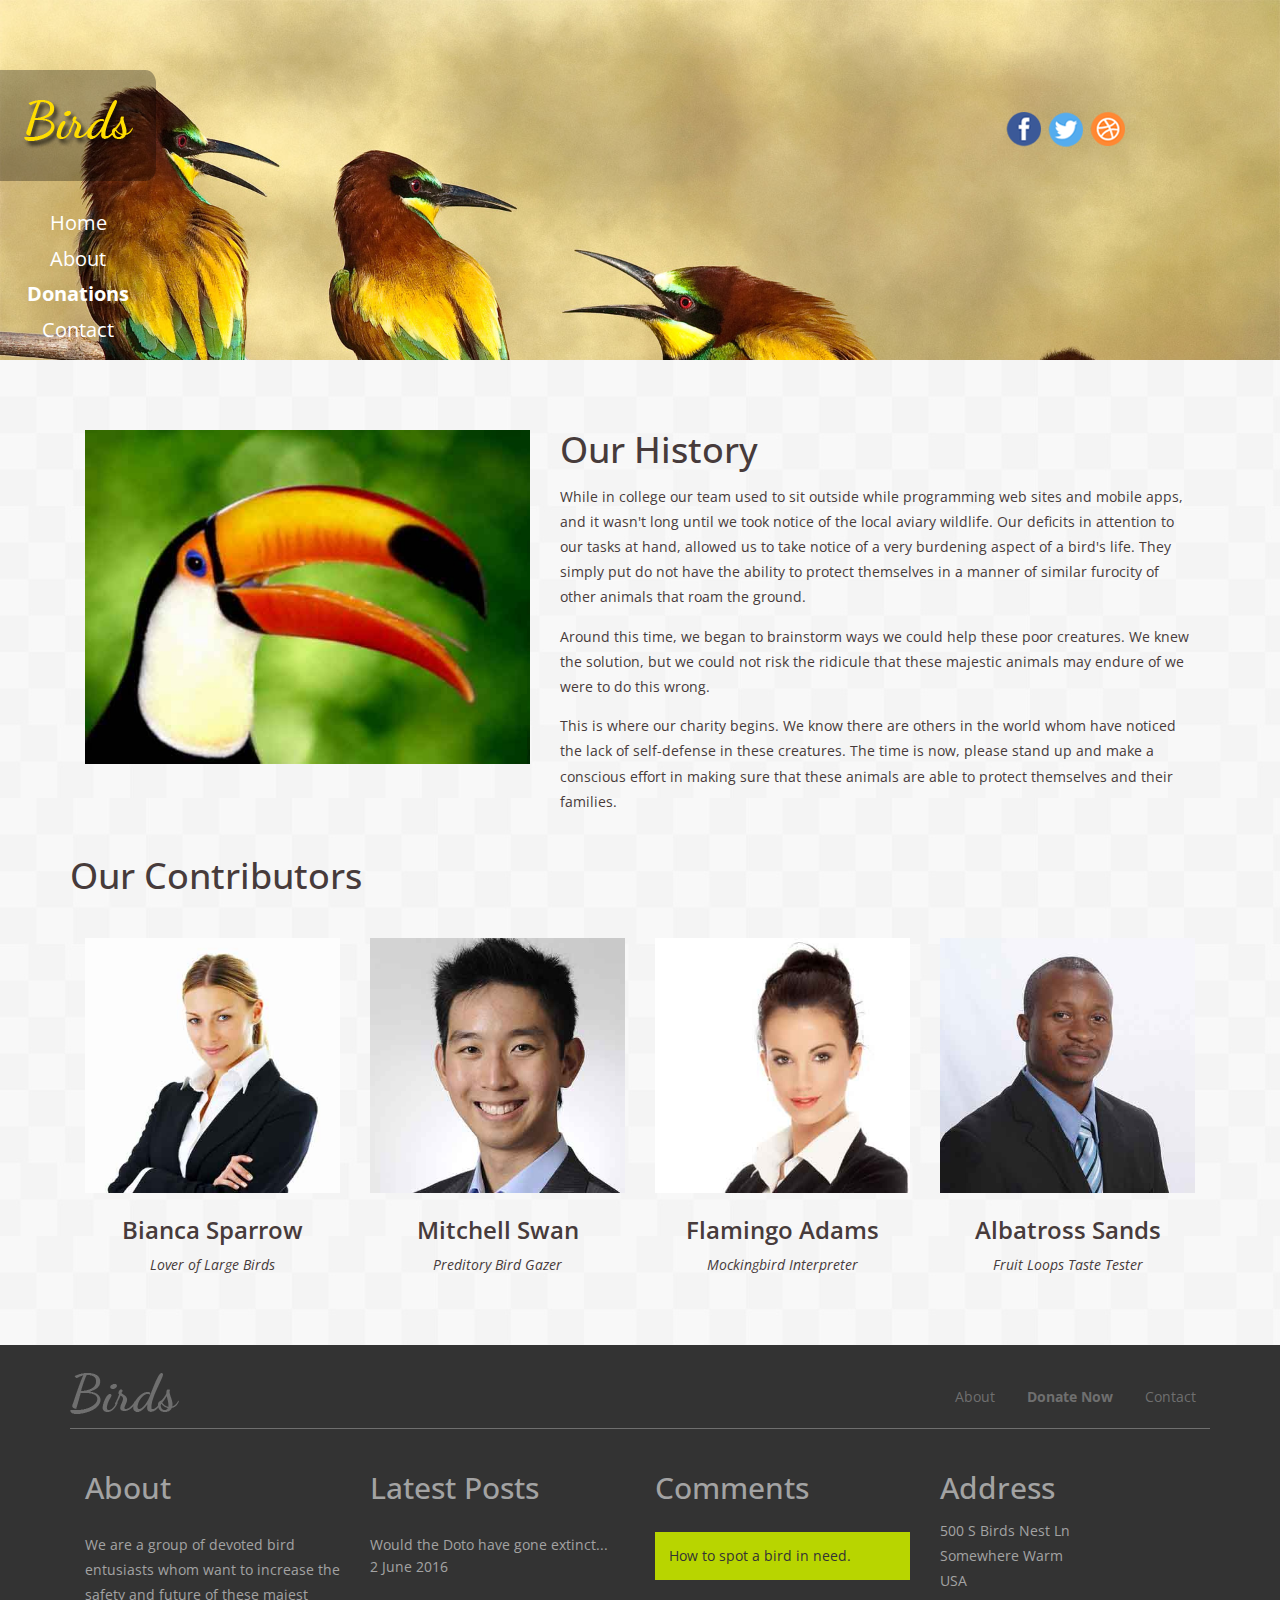
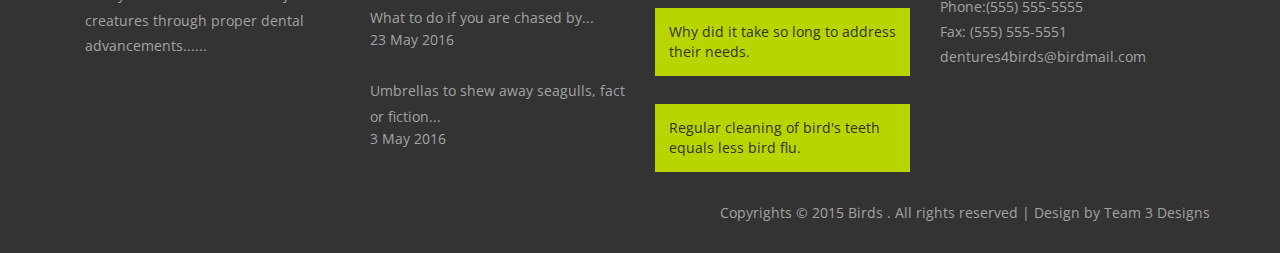
==== commit b77e3cd9: "** about.html updates**" ====
--- a/birds/about.html
+++ b/birds/about.html
@@ -1,331 +1,318 @@
-<!--A Design by W3layouts
-
-Author: W3layout
-
-Author URL: http://w3layouts.com
-
-License: Creative Commons Attribution 3.0 Unported
-
-License URL: http://creativecommons.org/licenses/by/3.0/
-
--->
-
-<!DOCTYPE html>
-
-<html>
-
-<head>
-
-<title>Birds a Animal Category Flat Bootstarp responsive Website Template | About :: w3layouts</title>
-
-<meta name="viewport" content="width=device-width, initial-scale=1">
-
-<meta http-equiv="Content-Type" content="text/html; charset=utf-8" />
-
-<meta name="keywords" content="Birds Responsive web template, Bootstrap Web Templates, Flat Web Templates, Andriod Compatible web template, 
-
-Smartphone Compatible web template, free webdesigns for Nokia, Samsung, LG, SonyErricsson, Motorola web design" />
-
-<script type="application/x-javascript"> addEventListener("load", function() { setTimeout(hideURLbar, 0); }, false); function hideURLbar(){ window.scrollTo(0,1); } </script>
-
-<!-- bootstarp-css -->
-
-<link href="css/bootstrap.css" rel="stylesheet" type="text/css" media="all" />
-
-<!--// bootstarp-css -->
-
-<!-- css -->
-
-<link rel="stylesheet" href="css/style.css" type="text/css" media="all" />
-
-<!--// css -->
-
-<script src="js/jquery.min.js"></script>
-
-<!--fonts-->
-
-<link href='http://fonts.googleapis.com/css?family=Open+Sans:300italic,400italic,600italic,700italic,800italic,400,300,800,700,600' rel='stylesheet' type='text/css'>
-
-<!--/fonts-->
-
-</head>
-
-<body>
-
-	<div class="banner about-banner">
-
-		<div class="banner-grids">
-
-				<div class="banner-grid-left">
-
-					<div class="header-logo">
-
-						<a href="index.html"><img src="images/logo.png" alt="" /></a>
-
-					</div>
-
-					<div class="top-nav">
-
-							<ul class="cl-effect-1">
-
-								<li><a href="index.html">Home</a></li>                                             
-
-								<li><a href="about.html">About</a></li>
-
-								<li><a href="donations.html">Donatios</a></li> 
-
-								<li><a href="contact.html">Contact</a></li>   
-
-							</ul>
-
-					</div>
-
-				</div>
-
-				<div class="banner-grid-info">
-
-					<div class="social-icons">
-
-						<ul>
-
-							<li><a href="#" class="facebook"></a></li>
-
-							<li><a href="#" class="facebook twitter"></a></li>
-
-							<li><a href="#" class="facebook dribble"></a></li>
-
-						</ul>
-
-					</div>
-
-				</div>
-
-				<div class="clearfix"> </div>
-
-			</div>
-
-	</div>
-
-	<!-- about -->
-
-	<div class="about">
-
-		<!-- container -->
-
-		<div class="container">
-
-			<div class="history">
-
-				<div class="col-md-5 history-left">
-
-					<img src="images/5.jpg" al="" />
-
-				</div>
-
-				<div class="col-md-7 history-right">
-
-					<h3>Our History</h3>
-
-					<p>Lorem ipsum dolor sit amet, consectetuer adipiscing elit, sed diam nonummy nibh euismod tincidunt ut laoreet dolore magna aliquam erat volutpat. Ut wisi enim ad minim veniam, quis nostrud exerci tation ullamcorper suscipit lobortis nisl ut aliquip ex ea commodo consequat.
-
-						<span>Duis autem vel eum iriure dolor in hendrerit in vulputate velit esse molestie consequat, vel illum dolore eu feugiat nulla facilisis at vero eros et accumsan et iusto odio dignissim qui blandit praesent luptatum zzril delenit augue duis dolore te feugait nulla facilisi. Nam liber tempor cum soluta nobis eleifend option congue nihil imperdiet doming id quod mazim placerat facer possim assum.</span>
-
-						Typi non habent claritatem insitam; est usus legentis in iis qui facit eorum claritatem. Investigationes demonstraverunt lectores legere me lius quod ii legunt saepius.
-
-					</p>
-
-				</div>
-
-				<div class="clearfix"> </div>
-
-			</div>
-
-			<div class="team">
-
-				<h3>Our Team</h3>
-
-				<div class="team-grids">
-
-					<div class="col-md-3 team-grid">
-
-						<img src="images/t1.jpg" al="" />
-
-						<h5>Jhone Smith</h5>
-
-						<p>Project Manager</p>
-
-					</div>
-
-					<div class="col-md-3 team-grid">
-
-						<img src="images/t3.jpg" al="" />
-
-						<h5>Steven Son</h5>
-
-						<p>Project Manager</p>
-
-					</div>
-
-					<div class="col-md-3 team-grid">
-
-						<img src="images/t2.jpg" al="" />
-
-						<h5>Marry Smith</h5>
-
-						<p>Project Manager</p>
-
-					</div>
-
-					<div class="col-md-3 team-grid">
-
-						<img src="images/t4.jpg" al="" />
-
-						<h5>Kiran Shone</h5>
-
-						<p>Project Manager</p>
-
-					</div>
-
-					<div class="clearfix"> </div>
-
-				</div>
-
-			</div>
-
-		</div>
-
-		<!-- //container -->
-
-	</div>
-
-	<!-- //about -->
-
-	<!-- footer -->
-
-	<div class="footer">
-
-		<!-- container -->
-
-		<div class="container">
-
-			<div class="footer-top">
-
-				<div class="footer-logo">
-
-					<a href="index.html"><img src="images/f-logo.png" alt="" /></a>
-
-				</div>
-
-				<div class="footer-nav">
-
-					<ul>
-
-						<li><a href="about.html">About</a></li>
-
-						<li><a href="donations.html">Blog</a></li>
-
-						<li><a href="contact.html">Contact</a></li>
-
-					</ul>
-
-				</div>
-
-				<div class="clearfix"> </div>
-
-			</div>
-
-			<div class="footer-bottom">
-
-				<div class="col-md-3 footer-left">
-
-					<h3>About</h3>
-
-					<p>Lorem Ipsum is simply dummy text of the printing and typesetting industry galley of type and scrambled it to make a type specimen book......</p>
-
-				</div>
-
-				<div class="col-md-3 posts">
-
-					<h3>Latest Posts</h3>
-
-					<div class="post-info">
-
-						<a href="#">Fusce scelerisque mastae</a>
-
-						<p>25 april 2015</p>
-
-					</div>
-
-					<div class="post-info">
-
-						<a href="#">Pellentesque bibendum ante</a>
-
-						<p>15 march 2015</p>
-
-					</div>
-
-					<div class="post-info">
-
-						<a href="#">Maecenas quis ipsum sed</a>
-
-						<p>25 april 2015</p>
-
-					</div>
-
-				</div>
-
-				<div class="col-md-3 comments">
-
-					<h3>Comments</h3>
-
-					<p><a href="#">It is a long established fact that a reader will looking layout.</a></p>
-
-					<p><a href="#">There are many variations of passages of Ipsum words.</a></p>
-
-					<p><a href="#">It is a long established fact that a reader will looking layout.</a></p>
-
-				</div>
-
-				<div class="col-md-3 address">
-
-					<h3>Address</h4>
-
-					<ul>
-
-						<li>500 Lorem Ipsum Dolor Sit,</li>
-
-						<li>22-56-2-9 Sit Amet,</li>
-
-						<li>USA</li>
-
-						<li>Phone:(00) 222 666 444</li>
-
-						<li>Fax: (000) 000 00 00 0</li>
-
-						<li><a href="mailto:example@email.com">Example@mail.com</a></li>
-
-					</ul>
-
-				</div>
-
-				<div class="clearfix"> </div>
-
-				<div class="copyright">
-
-					<p>Copyrights © 2015 Birds . All rights reserved | Design by <a href="http://w3layouts.com/">W3layouts</a></p>
-
-				</div>
-
-			</div>
-
-		</div>
-
-		<!-- //container -->
-
-	</div>
-
-	<!-- //footer -->
-
-</body>
-
+<!DOCTYPE html>
+
+<html>
+
+<head>
+
+<title>About Birds with Dentures Charity</title>
+
+<meta name="viewport" content="width=device-width, initial-scale=1">
+
+<meta http-equiv="Content-Type" content="text/html; charset=utf-8" />
+
+<meta name="keywords" content="Birds Responsive web template, Bootstrap Web Templates, Flat Web Templates, Andriod Compatible web template, 
+
+Smartphone Compatible web template, free webdesigns for Nokia, Samsung, LG, SonyErricsson, Motorola web design" />
+
+<script type="application/x-javascript"> addEventListener("load", function() { setTimeout(hideURLbar, 0); }, false); function hideURLbar(){ window.scrollTo(0,1); } </script>
+
+<!-- bootstarp-css -->
+
+<link href="css/bootstrap.css" rel="stylesheet" type="text/css" media="all" />
+
+<!--// bootstarp-css -->
+
+<!-- css -->
+
+<link rel="stylesheet" href="css/style.css" type="text/css" media="all" />
+
+<!--// css -->
+
+<script src="js/jquery.min.js"></script>
+
+<!--fonts-->
+
+<link href='http://fonts.googleapis.com/css?family=Open+Sans:300italic,400italic,600italic,700italic,800italic,400,300,800,700,600' rel='stylesheet' type='text/css'>
+
+<!--/fonts-->
+
+</head>
+
+<body>
+
+	<div class="banner about-banner">
+
+		<div class="banner-grids">
+
+				<div class="banner-grid-left">
+
+					<div class="header-logo">
+
+						<a href="index.html"><img src="images/logo.png" alt="" /></a>
+
+					</div>
+
+					<div class="top-nav">
+
+							<ul class="cl-effect-1">
+
+								<li><a href="index.html">Home</a></li>                                             
+
+								<li><a href="about.html">About</a></li>
+
+								<li><a href="donations.html"><strong>Donations</strong></a></li> 
+
+								<li><a href="contact.html">Contact</a></li>   
+
+							</ul>
+
+					</div>
+
+				</div>
+
+				<div class="banner-grid-info">
+
+					<div class="social-icons">
+
+						<ul>
+
+							<li><a href="#" class="facebook"></a></li>
+
+							<li><a href="#" class="facebook twitter"></a></li>
+
+							<li><a href="#" class="facebook dribble"></a></li>
+
+						</ul>
+
+					</div>
+
+				</div>
+
+				<div class="clearfix"> </div>
+
+			</div>
+
+	</div>
+
+	<!-- about -->
+
+	<div class="about">
+
+		<!-- container -->
+
+		<div class="container">
+
+			<div class="history">
+
+				<div class="col-md-5 history-left">
+
+					<img src="images/5.jpg" al="" />
+
+				</div>
+
+				<div class="col-md-7 history-right">
+
+					<h3>Our History</h3>
+
+					<p>While in college our team used to sit outside while programming web sites and mobile apps, and it wasn't long until we took notice of the local aviary wildlife. Our deficits in attention to our tasks at hand, allowed us to take notice of a very burdening aspect of a bird's life. They simply put do not have the ability to protect themselves in a manner of similar furocity of other animals that roam the ground.
+
+						<span>Around this time, we began to brainstorm ways we could help these poor creatures. We knew the solution, but we could not risk the ridicule that these majestic animals may endure of we were to do this wrong.</span>
+
+						This is where our charity begins. We know there are others in the world whom have noticed the lack of self-defense in these creatures. The time is now, please stand up and make a conscious effort in making sure that these animals are able to protect themselves and their families.
+					</p>
+
+				</div>
+
+				<div class="clearfix"> </div>
+
+			</div>
+
+			<div class="team">
+
+				<h3>Our Contributors</h3>
+
+				<div class="team-grids">
+
+					<div class="col-md-3 team-grid">
+
+						<img src="images/t1.jpg" al="" />
+
+						<h5>Bianca Sparrow</h5>
+
+						<p>Lover of Large Birds</p>
+
+					</div>
+
+					<div class="col-md-3 team-grid">
+
+						<img src="images/t3.jpg" al="" />
+
+						<h5>Mitchell Swan</h5>
+
+						<p>Preditory Bird Gazer</p>
+
+					</div>
+
+					<div class="col-md-3 team-grid">
+
+						<img src="images/t2.jpg" al="" />
+
+						<h5>Flamingo Adams</h5>
+
+						<p>Mockingbird Interpreter</p>
+
+					</div>
+
+					<div class="col-md-3 team-grid">
+
+						<img src="images/t4.jpg" al="" />
+
+						<h5>Albatross Sands</h5>
+
+						<p>Fruit Loops Taste Tester</p>
+
+					</div>
+
+					<div class="clearfix"> </div>
+
+				</div>
+
+			</div>
+
+		</div>
+
+		<!-- //container -->
+
+	</div>
+
+	<!-- //about -->
+
+	<!-- footer -->
+
+	<div class="footer">
+
+		<!-- container -->
+
+		<div class="container">
+
+			<div class="footer-top">
+
+				<div class="footer-logo">
+
+					<a href="index.html"><img src="images/f-logo.png" alt="" /></a>
+
+				</div>
+
+				<div class="footer-nav">
+
+					<ul>
+
+						<li><a href="about.html">About</a></li>
+
+						<li><a href="donations.html"><strong>Donate Now</strong></a></li>
+
+						<li><a href="contact.html">Contact</a></li>
+
+					</ul>
+
+				</div>
+
+				<div class="clearfix"> </div>
+
+			</div>
+
+			<div class="footer-bottom">
+
+				<div class="col-md-3 footer-left">
+
+					<h3>About</h3>
+
+					<p>We are a group of devoted bird entusiasts whom want to increase the safety and future of these majest creatures through proper dental advancements......</p>
+
+				</div>
+
+				<div class="col-md-3 posts">
+
+					<h3>Latest Posts</h3>
+
+					<div class="post-info">
+
+						<a href="#">Would the Doto have gone extinct...</a>
+
+						<p>2 June 2016</p>
+
+					</div>
+
+					<div class="post-info">
+
+						<a href="#">What to do if you are chased by...</a>
+
+						<p>23 May 2016</p>
+
+					</div>
+
+					<div class="post-info">
+
+						<a href="#">Umbrellas to shew away seagulls, fact or fiction...</a>
+
+						<p>3 May 2016</p>
+
+					</div>
+
+				</div>
+
+				<div class="col-md-3 comments">
+
+					<h3>Comments</h3>
+
+					<p>How to spot a bird in need.</p>
+
+					<p>Why did it take so long to address their needs.</p>
+
+					<p>Regular cleaning of bird's teeth equals less bird flu.</p>
+
+				</div>
+
+				<div class="col-md-3 address">
+
+					<h3>Address</h4>
+
+					<ul>
+
+					    <li>500 S Birds Nest Ln</li>
+
+						<li>Somewhere Warm</li>
+
+						<li>USA</li>
+
+						<li>Phone:(555) 555-5555</li>
+
+						<li>Fax: (555) 555-5551</li>
+
+						<li><a href="mailto:dentures4birds@birdmail.com">dentures4birds@birdmail.com</a></li>
+
+					</ul>
+
+				</div>
+
+				<div class="clearfix"> </div>
+
+				<div class="copyright">
+
+					<p>Copyrights © 2015 Birds . All rights reserved | Design by Team 3 Designs</p>
+
+				</div>
+
+			</div>
+
+		</div>
+
+		<!-- //container -->
+
+	</div>
+
+	<!-- //footer -->
+
+</body>
+
 </html>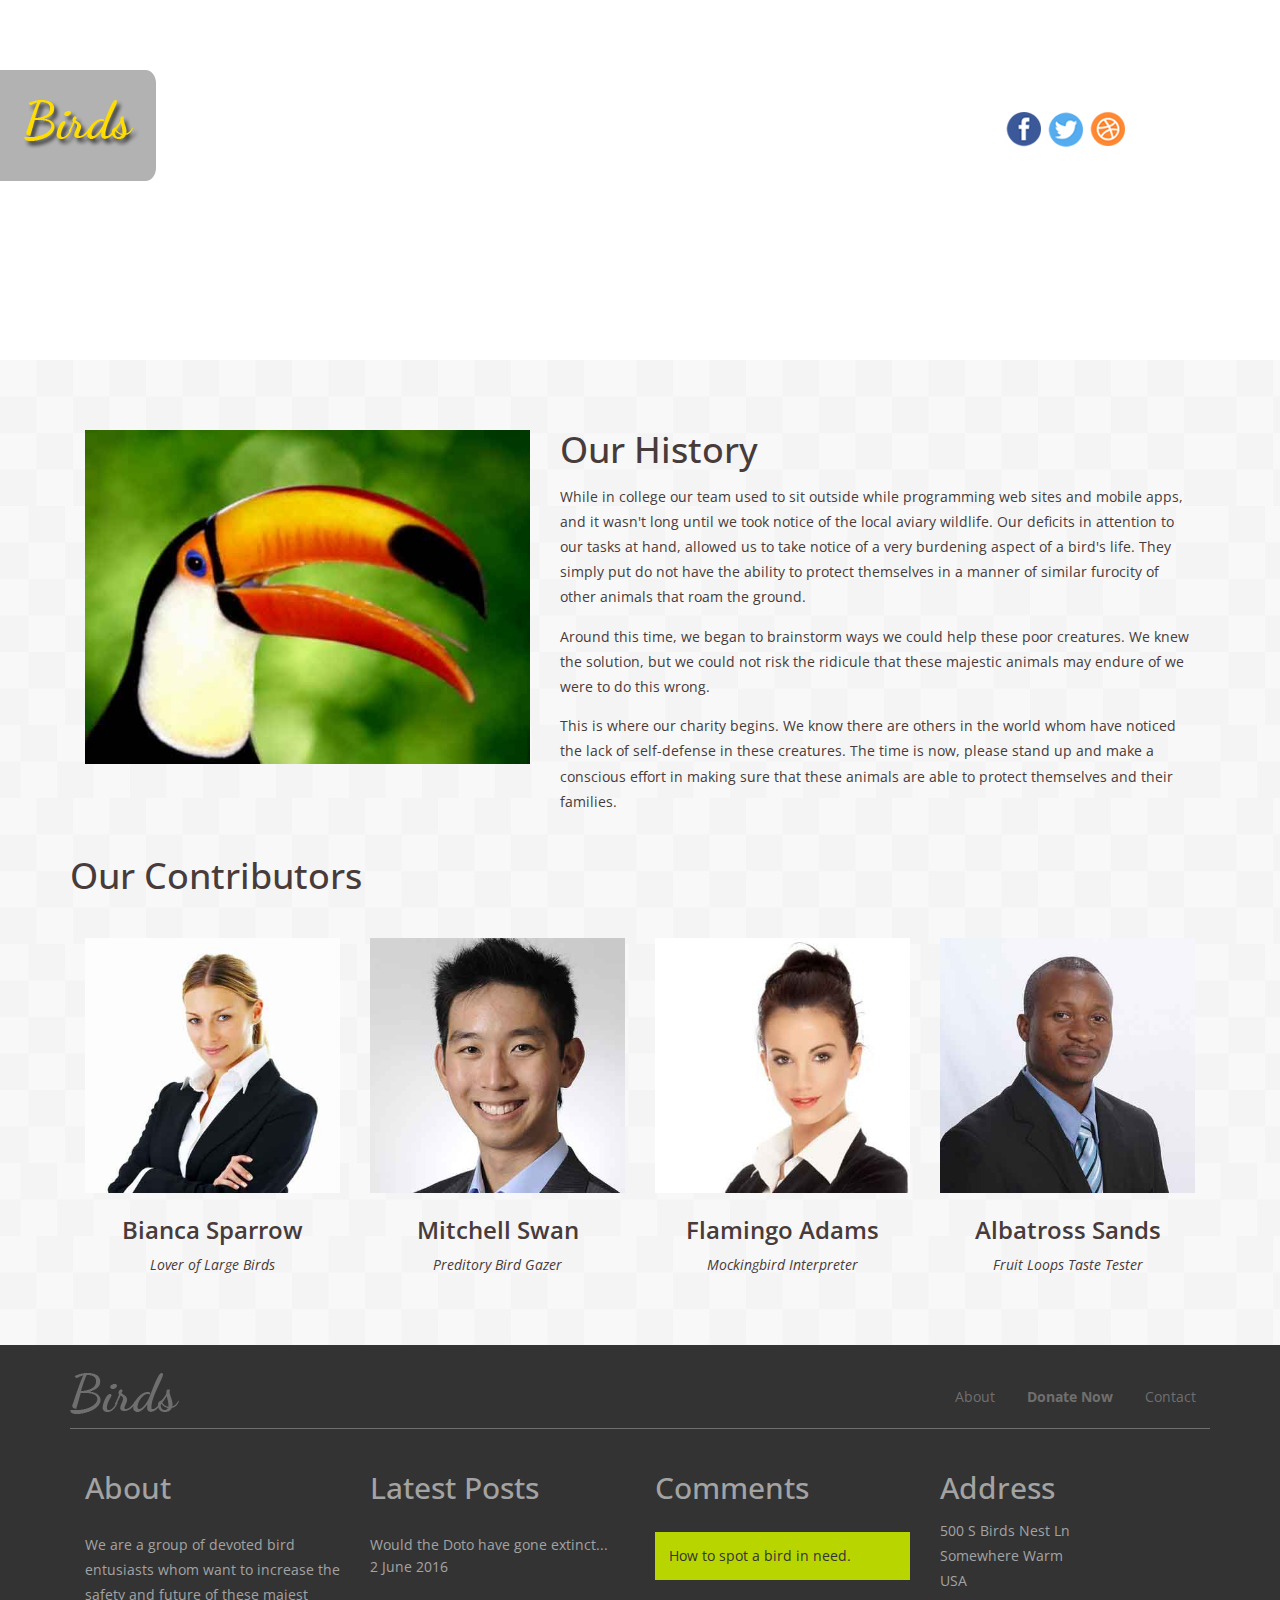
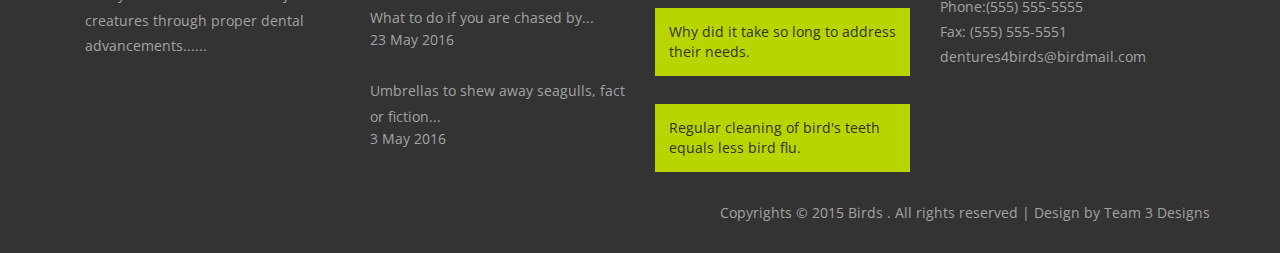
==== commit ed0dd7d2: "Merge remote-tracking branch 'origin/master'" ====
--- a/birds/about.html
+++ b/birds/about.html
@@ -1,318 +1,318 @@
-<!DOCTYPE html>
-
-<html>
-
-<head>
-
-<title>About Birds with Dentures Charity</title>
-
-<meta name="viewport" content="width=device-width, initial-scale=1">
-
-<meta http-equiv="Content-Type" content="text/html; charset=utf-8" />
-
-<meta name="keywords" content="Birds Responsive web template, Bootstrap Web Templates, Flat Web Templates, Andriod Compatible web template, 
-
-Smartphone Compatible web template, free webdesigns for Nokia, Samsung, LG, SonyErricsson, Motorola web design" />
-
-<script type="application/x-javascript"> addEventListener("load", function() { setTimeout(hideURLbar, 0); }, false); function hideURLbar(){ window.scrollTo(0,1); } </script>
-
-<!-- bootstarp-css -->
-
-<link href="css/bootstrap.css" rel="stylesheet" type="text/css" media="all" />
-
-<!--// bootstarp-css -->
-
-<!-- css -->
-
-<link rel="stylesheet" href="css/style.css" type="text/css" media="all" />
-
-<!--// css -->
-
-<script src="js/jquery.min.js"></script>
-
-<!--fonts-->
-
-<link href='http://fonts.googleapis.com/css?family=Open+Sans:300italic,400italic,600italic,700italic,800italic,400,300,800,700,600' rel='stylesheet' type='text/css'>
-
-<!--/fonts-->
-
-</head>
-
-<body>
-
-	<div class="banner about-banner">
-
-		<div class="banner-grids">
-
-				<div class="banner-grid-left">
-
-					<div class="header-logo">
-
-						<a href="index.html"><img src="images/logo.png" alt="" /></a>
-
-					</div>
-
-					<div class="top-nav">
-
-							<ul class="cl-effect-1">
-
-								<li><a href="index.html">Home</a></li>                                             
-
-								<li><a href="about.html">About</a></li>
-
-								<li><a href="donations.html"><strong>Donations</strong></a></li> 
-
-								<li><a href="contact.html">Contact</a></li>   
-
-							</ul>
-
-					</div>
-
-				</div>
-
-				<div class="banner-grid-info">
-
-					<div class="social-icons">
-
-						<ul>
-
-							<li><a href="#" class="facebook"></a></li>
-
-							<li><a href="#" class="facebook twitter"></a></li>
-
-							<li><a href="#" class="facebook dribble"></a></li>
-
-						</ul>
-
-					</div>
-
-				</div>
-
-				<div class="clearfix"> </div>
-
-			</div>
-
-	</div>
-
-	<!-- about -->
-
-	<div class="about">
-
-		<!-- container -->
-
-		<div class="container">
-
-			<div class="history">
-
-				<div class="col-md-5 history-left">
-
-					<img src="images/5.jpg" al="" />
-
-				</div>
-
-				<div class="col-md-7 history-right">
-
-					<h3>Our History</h3>
-
-					<p>While in college our team used to sit outside while programming web sites and mobile apps, and it wasn't long until we took notice of the local aviary wildlife. Our deficits in attention to our tasks at hand, allowed us to take notice of a very burdening aspect of a bird's life. They simply put do not have the ability to protect themselves in a manner of similar furocity of other animals that roam the ground.
-
-						<span>Around this time, we began to brainstorm ways we could help these poor creatures. We knew the solution, but we could not risk the ridicule that these majestic animals may endure of we were to do this wrong.</span>
-
-						This is where our charity begins. We know there are others in the world whom have noticed the lack of self-defense in these creatures. The time is now, please stand up and make a conscious effort in making sure that these animals are able to protect themselves and their families.
-					</p>
-
-				</div>
-
-				<div class="clearfix"> </div>
-
-			</div>
-
-			<div class="team">
-
-				<h3>Our Contributors</h3>
-
-				<div class="team-grids">
-
-					<div class="col-md-3 team-grid">
-
-						<img src="images/t1.jpg" al="" />
-
-						<h5>Bianca Sparrow</h5>
-
-						<p>Lover of Large Birds</p>
-
-					</div>
-
-					<div class="col-md-3 team-grid">
-
-						<img src="images/t3.jpg" al="" />
-
-						<h5>Mitchell Swan</h5>
-
-						<p>Preditory Bird Gazer</p>
-
-					</div>
-
-					<div class="col-md-3 team-grid">
-
-						<img src="images/t2.jpg" al="" />
-
-						<h5>Flamingo Adams</h5>
-
-						<p>Mockingbird Interpreter</p>
-
-					</div>
-
-					<div class="col-md-3 team-grid">
-
-						<img src="images/t4.jpg" al="" />
-
-						<h5>Albatross Sands</h5>
-
-						<p>Fruit Loops Taste Tester</p>
-
-					</div>
-
-					<div class="clearfix"> </div>
-
-				</div>
-
-			</div>
-
-		</div>
-
-		<!-- //container -->
-
-	</div>
-
-	<!-- //about -->
-
-	<!-- footer -->
-
-	<div class="footer">
-
-		<!-- container -->
-
-		<div class="container">
-
-			<div class="footer-top">
-
-				<div class="footer-logo">
-
-					<a href="index.html"><img src="images/f-logo.png" alt="" /></a>
-
-				</div>
-
-				<div class="footer-nav">
-
-					<ul>
-
-						<li><a href="about.html">About</a></li>
-
-						<li><a href="donations.html"><strong>Donate Now</strong></a></li>
-
-						<li><a href="contact.html">Contact</a></li>
-
-					</ul>
-
-				</div>
-
-				<div class="clearfix"> </div>
-
-			</div>
-
-			<div class="footer-bottom">
-
-				<div class="col-md-3 footer-left">
-
-					<h3>About</h3>
-
-					<p>We are a group of devoted bird entusiasts whom want to increase the safety and future of these majest creatures through proper dental advancements......</p>
-
-				</div>
-
-				<div class="col-md-3 posts">
-
-					<h3>Latest Posts</h3>
-
-					<div class="post-info">
-
-						<a href="#">Would the Doto have gone extinct...</a>
-
-						<p>2 June 2016</p>
-
-					</div>
-
-					<div class="post-info">
-
-						<a href="#">What to do if you are chased by...</a>
-
-						<p>23 May 2016</p>
-
-					</div>
-
-					<div class="post-info">
-
-						<a href="#">Umbrellas to shew away seagulls, fact or fiction...</a>
-
-						<p>3 May 2016</p>
-
-					</div>
-
-				</div>
-
-				<div class="col-md-3 comments">
-
-					<h3>Comments</h3>
-
-					<p>How to spot a bird in need.</p>
-
-					<p>Why did it take so long to address their needs.</p>
-
-					<p>Regular cleaning of bird's teeth equals less bird flu.</p>
-
-				</div>
-
-				<div class="col-md-3 address">
-
-					<h3>Address</h4>
-
-					<ul>
-
-					    <li>500 S Birds Nest Ln</li>
-
-						<li>Somewhere Warm</li>
-
-						<li>USA</li>
-
-						<li>Phone:(555) 555-5555</li>
-
-						<li>Fax: (555) 555-5551</li>
-
-						<li><a href="mailto:dentures4birds@birdmail.com">dentures4birds@birdmail.com</a></li>
-
-					</ul>
-
-				</div>
-
-				<div class="clearfix"> </div>
-
-				<div class="copyright">
-
-					<p>Copyrights © 2015 Birds . All rights reserved | Design by Team 3 Designs</p>
-
-				</div>
-
-			</div>
-
-		</div>
-
-		<!-- //container -->
-
-	</div>
-
-	<!-- //footer -->
-
-</body>
-
+<!DOCTYPE html>
+
+<html>
+
+<head>
+
+<title>About Birds with Dentures Charity</title>
+
+<meta name="viewport" content="width=device-width, initial-scale=1">
+
+<meta http-equiv="Content-Type" content="text/html; charset=utf-8" />
+
+<meta name="keywords" content="Birds Responsive web template, Bootstrap Web Templates, Flat Web Templates, Andriod Compatible web template, 
+
+Smartphone Compatible web template, free webdesigns for Nokia, Samsung, LG, SonyErricsson, Motorola web design" />
+
+<script type="application/x-javascript"> addEventListener("load", function() { setTimeout(hideURLbar, 0); }, false); function hideURLbar(){ window.scrollTo(0,1); } </script>
+
+<!-- bootstarp-css -->
+
+<link href="css/bootstrap.css" rel="stylesheet" type="text/css" media="all" />
+
+<!--// bootstarp-css -->
+
+<!-- css -->
+
+<link rel="stylesheet" href="css/style.css" type="text/css" media="all" />
+
+<!--// css -->
+
+<script src="js/jquery.min.js"></script>
+
+<!--fonts-->
+
+<link href='http://fonts.googleapis.com/css?family=Open+Sans:300italic,400italic,600italic,700italic,800italic,400,300,800,700,600' rel='stylesheet' type='text/css'>
+
+<!--/fonts-->
+
+</head>
+
+<body>
+
+	<div class="banner about-banner">
+
+		<div class="banner-grids">
+
+				<div class="banner-grid-left">
+
+					<div class="header-logo">
+
+						<a href="index.html"><img src="images/logo.png" alt="" /></a>
+
+					</div>
+
+					<div class="top-nav">
+
+							<ul class="cl-effect-1">
+
+								<li><a href="index.html">Home</a></li>                                             
+
+								<li><a href="about.html">About</a></li>
+
+								<li><a href="donations.html"><strong>Donations</strong></a></li> 
+
+								<li><a href="contact.html">Contact</a></li>   
+
+							</ul>
+
+					</div>
+
+				</div>
+
+				<div class="banner-grid-info">
+
+					<div class="social-icons">
+
+						<ul>
+
+							<li><a href="#" class="facebook"></a></li>
+
+							<li><a href="#" class="facebook twitter"></a></li>
+
+							<li><a href="#" class="facebook dribble"></a></li>
+
+						</ul>
+
+					</div>
+
+				</div>
+
+				<div class="clearfix"> </div>
+
+			</div>
+
+	</div>
+
+	<!-- about -->
+
+	<div class="about">
+
+		<!-- container -->
+
+		<div class="container">
+
+			<div class="history">
+
+				<div class="col-md-5 history-left">
+
+					<img src="images/5.jpg" al="" />
+
+				</div>
+
+				<div class="col-md-7 history-right">
+
+					<h3>Our History</h3>
+
+					<p>While in college our team used to sit outside while programming web sites and mobile apps, and it wasn't long until we took notice of the local aviary wildlife. Our deficits in attention to our tasks at hand, allowed us to take notice of a very burdening aspect of a bird's life. They simply put do not have the ability to protect themselves in a manner of similar furocity of other animals that roam the ground.
+
+						<span>Around this time, we began to brainstorm ways we could help these poor creatures. We knew the solution, but we could not risk the ridicule that these majestic animals may endure of we were to do this wrong.</span>
+
+						This is where our charity begins. We know there are others in the world whom have noticed the lack of self-defense in these creatures. The time is now, please stand up and make a conscious effort in making sure that these animals are able to protect themselves and their families.
+					</p>
+
+				</div>
+
+				<div class="clearfix"> </div>
+
+			</div>
+
+			<div class="team">
+
+				<h3>Our Contributors</h3>
+
+				<div class="team-grids">
+
+					<div class="col-md-3 team-grid">
+
+						<img src="images/t1.jpg" al="" />
+
+						<h5>Bianca Sparrow</h5>
+
+						<p>Lover of Large Birds</p>
+
+					</div>
+
+					<div class="col-md-3 team-grid">
+
+						<img src="images/t3.jpg" al="" />
+
+						<h5>Mitchell Swan</h5>
+
+						<p>Preditory Bird Gazer</p>
+
+					</div>
+
+					<div class="col-md-3 team-grid">
+
+						<img src="images/t2.jpg" al="" />
+
+						<h5>Flamingo Adams</h5>
+
+						<p>Mockingbird Interpreter</p>
+
+					</div>
+
+					<div class="col-md-3 team-grid">
+
+						<img src="images/t4.jpg" al="" />
+
+						<h5>Albatross Sands</h5>
+
+						<p>Fruit Loops Taste Tester</p>
+
+					</div>
+
+					<div class="clearfix"> </div>
+
+				</div>
+
+			</div>
+
+		</div>
+
+		<!-- //container -->
+
+	</div>
+
+	<!-- //about -->
+
+	<!-- footer -->
+
+	<div class="footer">
+
+		<!-- container -->
+
+		<div class="container">
+
+			<div class="footer-top">
+
+				<div class="footer-logo">
+
+					<a href="index.html"><img src="images/f-logo.png" alt="" /></a>
+
+				</div>
+
+				<div class="footer-nav">
+
+					<ul>
+
+						<li><a href="about.html">About</a></li>
+
+						<li><a href="donations.html"><strong>Donate Now</strong></a></li>
+
+						<li><a href="contact.html">Contact</a></li>
+
+					</ul>
+
+				</div>
+
+				<div class="clearfix"> </div>
+
+			</div>
+
+			<div class="footer-bottom">
+
+				<div class="col-md-3 footer-left">
+
+					<h3>About</h3>
+
+					<p>We are a group of devoted bird entusiasts whom want to increase the safety and future of these majest creatures through proper dental advancements......</p>
+
+				</div>
+
+				<div class="col-md-3 posts">
+
+					<h3>Latest Posts</h3>
+
+					<div class="post-info">
+
+						<a href="#">Would the Doto have gone extinct...</a>
+
+						<p>2 June 2016</p>
+
+					</div>
+
+					<div class="post-info">
+
+						<a href="#">What to do if you are chased by...</a>
+
+						<p>23 May 2016</p>
+
+					</div>
+
+					<div class="post-info">
+
+						<a href="#">Umbrellas to shew away seagulls, fact or fiction...</a>
+
+						<p>3 May 2016</p>
+
+					</div>
+
+				</div>
+
+				<div class="col-md-3 comments">
+
+					<h3>Comments</h3>
+
+					<p>How to spot a bird in need.</p>
+
+					<p>Why did it take so long to address their needs.</p>
+
+					<p>Regular cleaning of bird's teeth equals less bird flu.</p>
+
+				</div>
+
+				<div class="col-md-3 address">
+
+					<h3>Address</h4>
+
+					<ul>
+
+					    <li>500 S Birds Nest Ln</li>
+
+						<li>Somewhere Warm</li>
+
+						<li>USA</li>
+
+						<li>Phone:(555) 555-5555</li>
+
+						<li>Fax: (555) 555-5551</li>
+
+						<li><a href="mailto:dentures4birds@birdmail.com">dentures4birds@birdmail.com</a></li>
+
+					</ul>
+
+				</div>
+
+				<div class="clearfix"> </div>
+
+				<div class="copyright">
+
+					<p>Copyrights © 2015 Birds . All rights reserved | Design by Team 3 Designs</p>
+
+				</div>
+
+			</div>
+
+		</div>
+
+		<!-- //container -->
+
+	</div>
+
+	<!-- //footer -->
+
+</body>
+
 </html>--- a/birds/css/style.css
+++ b/birds/css/style.css
@@ -1,2819 +1,2821 @@
-/*--A Design by W3layouts -
-Author: W3layout-
-Author URL: http://w3layouts.com-
-License: Creative Commons Attribution 3.0 Unported-
-License URL: http://creativecommons.org/licenses/by/3.0/-
---*/-
-body{-
-	background:#fff;-
-	font-family: 'Open Sans', sans-serif;-
-}-
-body a {-
-  transition: 0.5s all;-
-  -webkit-transition: 0.5s all;-
-  -o-transition: 0.5s all;-
-  -moz-transition: 0.5s all;-
-  -ms-transition: 0.5s all;-
-}-
-.banner{-
-  background: url(../images/6.jpg) no-repeat 0px 0px;-
-  background-size: cover;-
-  min-height: 650px;-
-}-
-.banner-grids {-
-  padding-top: 5em;-
-}-
-.social-icons{-
-	text-align: right;-
-}-
-.social-icons ul{-
-	padding:0;-
-	margin:0;-
-}-
-.social-icons ul li{-
-	display:inline-block;-
-	margin: 0 .1em;-
-}-
-.social-icons ul li a.facebook{-
-  background: url(../images/social.png) no-repeat -35px 0px;-
-  width: 35px;-
-  height: 35px;-
-  display: block;-
-  position:relative;-
-  transition: none;-
-}-
-.social-icons ul li a.twitter{-
-    background: url(../images/social.png) no-repeat -35px -38px;-
-}-
-.social-icons ul li a.dribble{-
-    background: url(../images/social.png) no-repeat -35px -76px;-
-}-
-.social-icons ul li a.facebook:hover{-
-	background: url(../images/social.png) no-repeat 0px 0px;-
-	transition: none;-
-}-
-.social-icons ul li a.twitter:hover{-
-    background: url(../images/social.png) no-repeat 0px -38px;-
-}-
-.social-icons ul li a.dribble:hover{-
-    background: url(../images/social.png) no-repeat 0px -76px;-
-}-
-.banner-grid-left{-
-	float:left;-
-}-
-.banner-grid-info{-
-  float: right;-
-  width: 41%;-
-  margin: 3em 11em 0 0;-
-}-
-.top-nav{-
-  margin: 2em 0 0 0;-
-  text-align: center;-
-}-
-.top-nav ul{-
-	padding:0;-
-	margin:0;-
-}-
-.top-nav ul li{-
-	display:block;-
-	margin:.5em 0;-
-}-
-.top-nav ul li a{-
-  color: #FFF;-
-  font-size: 20px;-
-  text-decoration: none;-
-}-
-/* Effect 1: Brackets */-
-.cl-effect-1 a::before,-
-.cl-effect-1 a::after {-
-	display: inline-block;-
-	opacity: 0;-
-	-webkit-transition: -webkit-transform 0.3s, opacity 0.2s;-
-	-moz-transition: -moz-transform 0.3s, opacity 0.2s;-
-	transition: transform 0.3s, opacity 0.2s;-
-}-
--
-.cl-effect-1 a::before {-
-	margin-right: 10px;-
-	content: '[';-
-	-webkit-transform: translateX(20px);-
-	-moz-transform: translateX(20px);-
-	transform: translateX(20px);-
-}-
--
-.cl-effect-1 a::after {-
-	margin-left: 10px;-
-	content: ']';-
-	-webkit-transform: translateX(-20px);-
-	-moz-transform: translateX(-20px);-
-	transform: translateX(-20px);-
-}-
--
-.cl-effect-1 a:hover::before,-
-.cl-effect-1 a:hover::after,-
-.cl-effect-1 a:focus::before,-
-.cl-effect-1 a:focus::after {-
-	opacity: 1;-
-	-webkit-transform: translateX(0px);-
-	-moz-transform: translateX(0px);-
-	transform: translateX(0px);-
-}-
-.banner-grid-right{-
-  margin: 5em 0 0 0;-
-  text-align: left;-
-  background: rgba(0, 0, 0, 0.44);-
-  padding: 3em;-
-  border-radius: 7px;-
-  -webkit-border-radius: 7px;-
-  -ms-border-radius: 7px;-
-  -moz-border-radius: 7px;-
-  -o-border-radius: 7px;-
-}-
-.banner-grid-right h3{-
-  color: #FFF;-
-  font-size: 40px;-
-  margin: 0;-
-  font-weight:700;-
-  font-family: 'Poiret One', cursive;-
-}-
-.banner-grid-right p{-
-  color: #FFF;-
-  font-size: 13px;-
-  margin: 1em 0 0 0;-
-  font-weight: 600;-
-  line-height: 1.8em;-
-  font-style: italic;-
-}-
-/*-- gallery --*/-
-.gallery{-
-	background:url(../images/p.jpg) repeat;-
-	padding: 4em 0 3em 0;-
-}-
-.gallery-info{-
-	text-align:center;-
-}-
-.gallery-info h3{-
-font-size: 36px;-
-  margin: 0;-
-  color: #473B3B;-
-}-
-.gallery-info p{-
-  color: #473B3B;-
-  font-size: 14px;-
-  margin: 2em auto 0;-
-  font-weight: 600;-
-  line-height: 1.8em;-
-  width: 59%;-
-}-
-/*--gallery-starts--*/-
-.port{-
-	padding:6em 0px;-
-}-
-.portfolio-left img{-
-	width:100%;-
-}-
-.port-1 {-
-  	margin-top: 25px;-
-}-
-.port-1-left img:nth-child(2),.port-1-right img:nth-child(2),.portfolio-right img:nth-child(2){-
-	margin-top:30px;-
-}-
-.portfolio-top{-
-	margin-top:5%;-
-}-
-.portfolio-right img {-
-  width: 100%;-
-}-
-/*-----------------------------------------------------------------------------------*/-
-/*	Animation effects-
-/*-----------------------------------------------------------------------------------*/-
-.b-animate-go{-
-	text-decoration:none;-
-}-
-.b-animate {-
-	transition: all 0.5s;-
-	-moz-transition: all 0.5s;-
-	-ms-transition: all 0.5s;-
-	-o-transition: all 0.5s;-
-	-webkit-transition: all 0.5s;-
-	visibility: hidden;-
-	font-size: 15px;-
-	font-weight: 400;-
-	width: 40%;-
-	line-height: 1.3em;-
-	margin: 0 auto;-
-	top: 50%;-
-}-
-.b-animate img{-
-	margin-top:12%;-
-	display: -webkit-inline-box;-
-}-
-/* lt-ie9 */-
-.b-animate-go:hover .b-animate{-
-	visibility:visible;-
-}-
-.b-from-left{-
-	position:relative;-
-	left:-100%;-
-}-
-.b-animate-go:hover .b-from-left{-
-	left:0;-
-}-
-span.m_4{-
-	font-size:14px;-
-	font-weight:400;-
-}-
-p.m_5 {-
-	margin: 2% auto 5%;-
-	width: 70%;-
-	color: #283A47;-
-	font-size: 1.1em;-
-	font-weight: 600;-
-	line-height: 1.5em;-
-	text-align: center;-
-}-
-ul#filters {-
-	padding: 0px;-
-	text-align: center;-
-	padding: 1px 0;-
-	margin: 0 auto;-
-	border-radius: 2.3em;-
-	-webkit-border-radius: 2.3em;-
-	-moz-border-radius: 2.3em;-
-	-o-border-radius: 2.3em;-
-	-ms-border-radius: 2.3em;-
-}-
-/*--team--*/-
-.col_1_of_4:first-child {-
-	margin-left: 0;-
-}-
-.span_1_of_4 {-
-	width: 22.8%;-
-}-
-.col_1_of_4 {-
-	display: block;-
-	float: left;-
-	margin: 1% 0 1% 2.6%;-
-	background: #FFF;-
-}-
-.b-wrapper:hover {-
-	background: rgba(27, 46, 57, 0.7);-
-	transition: 0.5s all;-
-	-webkit-transition: 0.5s all;-
-	-o-transition: 0.5s all;-
-	-moz-transition: 0.5s all;-
-	-ms-transition: 0.5s all;-
-}-
-/* lt-ie9 */-
-.b-link-stripe:hover .b-line{-
-	visibility:visible;-
-}-
-.b-link-stripe .b-line1{-
-	left:0;-
-}-
-.b-link-stripe .b-line2{-
-	left:20%;-
-	transition-delay:0.1s !important;-
-	-moz-transition-delay:0.1s !important;-
-	-ms-transition-delay:0.1s !important;-
-	-o-transition-delay:0.1s !important;-
-	-webkit-transition-delay:0.1s !important;-
-}-
-.b-link-stripe .b-line3{-
-	left:40%;-
-	transition-delay:0.2s !important;-
-	-moz-transition-delay:0.2s !important;-
-	-ms-transition-delay:0.2s !important;-
-	-o-transition-delay:0.2s !important;-
-	-webkit-transition-delay:0.2s !important;-
-}-
-.b-link-stripe .b-line4{-
-	left:60%;-
-	transition-delay:0.3s !important;-
-	-moz-transition-delay:0.3s !important;-
-	-ms-transition-delay:0.3s !important;-
-	-o-transition-delay:0.3s !important;-
-	-webkit-transition-delay:0.3s !important;-
-}-
-.b-link-stripe .b-line5{-
-	left:80%;-
-	transition-delay:0.4s !important;-
-	-moz-transition-delay:0.4s !important;-
-	-ms-transition-delay:0.4s !important;-
-	-o-transition-delay:0.4s !important;-
-	-webkit-transition-delay:0.4s !important;-
-}-
-.b-link-stripe:hover .b-line{-
-	opacity:1;-
-}-
-.b-link-stripe .b-wrapper {-
-  position: absolute;-
-  width: 100%;-
-  height: 100%;-
-  top: 0;-
-  left: 0;-
-  text-align: center;-
-  color: #ffffff;-
-  overflow: hidden;-
-}-
-#filters {-
-	margin: 3% 0;-
-	padding: 0;-
-	list-style: none;-
-	text-align: center;-
-}-
-#filters li {-
-		display: -webkit-inline-box;-
-	}-
-#filters li span {-
-	display: block;-
-	padding: 10px 27px;-
-	text-decoration: none;-
-	color: #999999;-
-	cursor: pointer;-
-	font-size: 16px;-
-	font-weight: 700;-
-	border: 2px solid #999999;-
-	font-weight: 700;-
-	text-transform: uppercase;-
-	margin: 0 10px 0 0;-
-	background: #F0F0F0;-
-	font-family: 'Lato', sans-serif;-
-}-
-#filters li span.active, #filters li span:hover {-
-	background: #47b7e8;-
-	border: 2px solid #47b7e8;-
-	color: #ffffff;-
-	transition: 0.5s all ease;-
-	-webkit-transition: 0.5s all ease;-
-	-moz-transition: 0.5s all ease;-
-	-o-transition: 0.5s all ease;-
-	-ms-transition: 0.5s all ease;-
-}-
- #portfoliolist .portfolio {-
-		-webkit-box-sizing: border-box;-
-		-moz-box-sizing: border-box;-
-		-o-box-sizing: border-box;-
-		width: 32%;-
-		display:none;-
-		float:left;-
-		overflow:hidden;-
-		margin: 0 1% 1% 0;-
-	}-
-div#portfoliolist {-
-	padding: 5.5% 0px;-
-}-
-.portfolio-wrapper {-
-		overflow:hidden;-
-		position: relative !important;-
-		cursor:pointer;-
-	}-
-.portfolio img {-
-		max-width:100%;-
-		/*--position: relative;--*/-
-		transition: all 300ms!important;-
-		-webkit-transition: all 300ms!important;-
-		-moz-transition: all 300ms!important;-
-	}-
-.portfolio .label {-
-		position: absolute;-
-		width: 100%;-
-		height:40px;-
-		bottom:-40px;-
-	}-
-.portfolio .label-bg {-
-			background: #22B4B8;-
-			width: 100%;-
-			height:100%;-
-			position: absolute;-
-			top:0;-
-			left:0;-
-		}-
-.portfolio .label-text {-
-			color:#fff;-
-			position: relative;-
-			z-index:500;-
-			padding:5px 8px;-
-		}-
-			-
-.portfolio .text-category {-
-				display:block;-
-				font-size:9px;-
-				font-size: 12px;-
-				text-transform:uppercase;-
-			}-
-/* Self Clearing Goodness */-
-.container:after { content: "\0020"; display: block; height: 0; clear: both; visibility: hidden; }-
-.clearfix:before,-
-.clearfix:after,-
-.row:before,-
-.row:after {-
-  content: '\0020';-
-  display: block;-
-  overflow: hidden;-
-  visibility: hidden;-
-  width: 0;-
-  height: 0;-
-   }-
-.row:after,-
-.clearfix:after {-
-  clear: both;-
-   }-
-.row,-
-.clearfix {-
-  zoom: 1;-
-   }-
--
-.clear {-
-  clear: both;-
-  display: block;-
-  overflow: hidden;-
-  visibility: hidden;-
-  width: 0;-
-  height: 0;-
-}-
-/*---------------*/-
-.p-5{-
-	margin-top:25px;-
-}-
-.prt-1 {-
-  top: 47% !important;-
-}-
-.prt-2{-
-	top: 50% !important;-
-}-
-.prt-3{-
-	top: 47% !important;-
-}-
-.prt-4{-
-	top: 48% !important;-
-}-
-.prt-5{-
-	top: 47% !important;-
-}-
-/*--gallery-ends--*/-
-/*-- footer --*/-
-.footer{-
-	padding:2em 0;-
-	background: #333333;-
-}-
-.footer-top {-
-  padding-bottom: 1em;-
-  border-bottom: solid 1px #6f6f6f;-
-  margin-bottom: 3em;-
-}-
-.footer-logo{-
-	float:left;-
-	width: 9%;-
-}-
-.footer-logo a{-
-	display:block;-
-}-
-.footer-nav{-
-	float:right;-
-}-
-.footer-nav ul{-
-  margin: 1em 0 0 0;-
-  padding: 0;-
-}-
-.footer-nav ul li{-
-  display: inline-block;-
-  margin: 0 1em;-
-}-
-.footer-nav ul li a{-
-	color:#6f6f6f;-
-	text-decoration:none;-
-	font-size:14px;-
-}-
-.footer-nav a:hover{-
-	color:#b8d500;-
-}-
-.footer-left h3{-
-  font-size: 30px;-
-  margin: 0;-
-  color: #A3A3A3;-
-}-
-.footer-left p{-
-	color:#A3A3A3;-
-	font-size:14px;-
-	margin:2em 0 1em 0;-
-	line-height: 1.8em;-
-}-
-.address h3{-
-  font-size: 30px;-
-  margin: 0;-
-  color: #A3A3A3;-
-}-
-.address ul{-
-	padding:0;-
-	margin: 1em 0 0 0;-
-}-
-.address ul li{-
-	display:block;-
-	color:#A3A3A3;-
-	font-size:14px;-
-	line-height: 1.8em;-
-}-
-.address ul li a{-
-	color:#A3A3A3;-
-}-
-.posts h3{-
-  font-size: 30px;-
-  margin: 0;-
-  color: #A3A3A3;	-
-}-
-.post-info {-
-  margin: 2em 0 0 0;-
-}-
-.post-info a{-
-  color: #A3A3A3;-
-  font-size: 14px;-
-  text-decoration: none;-
-  line-height: 1.8em;-
-}-
-.post-info a:hover{-
-	color:#b8d500;-
-}-
-.post-info p{-
-	color: #A3A3A3;-
-	font-size: 14px;-
-	margin:0;-
-}-
-.comments  h3{-
-	font-size: 30px;-
-	margin: 0;-
-	color: #A3A3A3;-
-}-
-.comments p{-
-  background: #b8d500;-
-  padding: 1em;-
-  margin: 2em 0 0 0;-
-}-
-.comments a{-
-	color:#FFF;-
-	text-decoration:none;-
-	line-height:1.8em;-
-}-
-.copyright {-
-  margin: 2em 0 0 0;-
-  text-align: right;-
-}-
-.copyright p{-
-  color: #A3A3A3;-
-  font-size: 14px;-
-  margin:0;-
-  line-height: 1.8em;-
-}-
-.copyright p a{-
-	color: #A3A3A3;-
-}-
-/*-- about --*/-
-.about{-
-	background: url(../images/p.jpg) repeat;-
-	padding: 5em 0;-
-}-
-.about-banner{-
-	min-height: 360px !important;-
-}-
-.history-left img{-
-	width:100%;-
-}-
-.history-right h3{-
-font-size: 36px;-
-  margin: 0;-
-  color: #473B3B;-
-}-
-.history-right p{-
-  font-size: 14px;-
-  margin: 1em 0 0 0;-
-  color: #473B3B;-
-  line-height: 1.8em;-
-}-
-.history-right p span{-
-	display:block;-
-	margin:1em 0;-
-}-
-.team{-
-	margin:3em 0 0 0;-
-}-
-.team h3{-
-font-size: 36px;-
-  margin: 0;-
-  color: #473B3B;-
-}-
-.team-grids {-
-  margin: 3em 0 0 0;-
-}-
-.team-grid{-
-	text-align:center;-
-}-
-.team-grid img{-
-	width:100%;-
-}-
-.team-grid h5{-
-  font-size: 24px;-
-  margin: 1em 0 .5em 0;-
-  color: #473B3B;-
-  font-weight: 600;-
-}-
-.team-grid p{-
-	color:#473B3B;-
-	font-size:14px;-
-	font-style:italic;-
-	margin:0;-
-}-
-/*-- blog --*/-
-.blog{-
-	background: url(../images/p.jpg) repeat;-
-	padding: 3em 0;-
-}-
-.blog-left a{-
-  font-size: 26px;-
-  font-weight: 600;-
-  margin: 0;-
-  color: #473B3B;-
-  text-decoration:none;-
-}-
-.blog-left a.b-img img{-
-  width: 100%;-
-  margin: 1em 0;-
-}-
-.blog-left p{-
-  font-size: 14px;-
-  margin: 0 0 1em 0;-
-  color: #473B3B;-
-  line-height: 1.8em;-
-}-
-.blog-left a.more{-
-	color:#bd4932;-
-	font-size:14px;-
-	text-decoration:none;-
-	font-style:italic;-
-}-
-.blog-left a.more:hover{-
-	color:#b8d500;-
-}-
-.blog-left:nth-child(2) {-
-  margin: 3em 0;-
-}-
-.search {-
-  border: 1px solid #dbdbdb;-
-  background: none;-
-  position: relative;-
-  margin-bottom: 2em;-
-}-
-.sidebar h5{-
-	font-size: 18px;-
-	font-weight: 600;-
-	margin: 0;-
-	color: #473B3B;-
-	margin-bottom: 1.5em;-
-}-
-.search form input[type="text"] {-
-  padding: 12px 15px;-
-  font-weight: 400;-
-  font-size: 13px;-
-  color: #555;-
-  border: none;-
-  outline: none;-
-  width: 87%;-
-  background: none;-
-  font-style: italic;-
-}-
-.search form input[type="submit"] {-
-  background: url('../images/search.png')no-repeat 0px 2px;-
-  width: 20px;-
-  height: 20px;-
-  border: none;-
-  cursor: pointer;-
-  outline: none;-
-  position: absolute;-
-  top: 8px;-
-  right: 8px;-
-}-
-.sidebar-bottom {-
-  margin-bottom: 2em;-
-}-
-.sidebar-bottom h5 {-
-	font-size: 18px;-
-	font-weight: 600;-
-	margin: 0;-
-	color: #473B3B;-
-	margin-bottom: 1em;-
-}-
-.sidebar-bottom ul{-
-	padding:0;-
-	margin:0;-
-}-
-.sidebar-bottom ul li{-
-	display:block;-
-	margin: .5em 0;-
-}-
-.sidebar-bottom ul li a{-
-  font-size: 14px;-
-  margin: 0 0 1em 0;-
-  color: #473B3B;-
-  line-height: 1.8em;-
-  text-decoration: none;-
-  padding-left: 2em;-
-  background: url(../images/b_arrow.png) no-repeat 0px 6px;-
-}-
-.sidebar-bottom ul li a:hover{-
-	padding-left: 3em;-
-}-
-.sidebar-last h5{-
-	font-size: 18px;-
-	font-weight: 600;-
-	margin: 0;-
-	color: #473B3B;-
-	margin-bottom: 1em;-
-}-
-.sidebar-last ul{-
-  padding: .3em 0 0 0;-
-  margin: 0;-
-}-
-.sidebar-last ul li{-
-	display:inline-block;-
-	width: 32%;-
-}-
-.sidebar-last ul li a img{-
-	width:100%;-
-}-
-/*-- single --*/-
-.single-left h4{-
-	font-size: 26px;-
-	font-weight: 600;-
-	margin: 0;-
-	color: #473B3B;-
-}-
-.single-left img{-
-	width:100%;-
-	margin: 1em 0;-
-}-
-.single-left h5{-
-  font-size: 23px;-
-  margin: 0 0 1em 0;-
-  color: #473B3B;-
-  line-height: 1.3em;-
-}-
-.single-left p.likes{-
-  font-size: 14px;-
-  margin: 0 0 1em 0;-
-  color: #473B3B;-
-  line-height: 1.8em;-
-  font-weight: 300;-
-}-
-.single-left p.likes a{-
-	color: #473B3B;-
-	font-size: 14px;-
-}-
-.single-left p.likes a:hover{-
-	color:#b8d500;-
-}-
-.single-comment-left img{-
-	width:100%;-
-}-
-.single-comment-right h6{-
-	font-size: 14px;-
-	margin: 0 0 1em 0;-
-	color: #473B3B;-
-	line-height: 1.8em;-
-}-
-.single-comment-right h6 a{-
-	color:#ff4c4c;-
-	text-decoration:none;-
-}-
-.single-comment-right h6 a:hover{-
-	color:#473B3B;-
-}-
-.single-comment-right p{-
-	  font-size: 14px;-
-	margin: 0 0 1em 0;-
-	color: #473B3B;-
-	line-height: 1.8em;-
-}-
-.single-comment:nth-child(2){-
-	margin-top:2em;-
-}-
-.single-grids{-
-	margin-top: 3em;-
-}-
-.single-reply {-
-  margin: 2em 0 0;-
-}-
-.single-reply h4{-
-	font-size: 26px;-
-	margin: 0;-
-	color: #473B3B;-
-}-
-.single-reply form{-
-	margin:2em 0 0 0;-
-}-
-.single-reply input[type="text"] {-
-  width: 48%;-
-  color: #898888;-
-  background: none;-
-  outline: none;-
-  font-size: 14px;-
-  padding: .5em;-
-  margin: 0 25px 20px 0;-
-  border: solid 1px #D5D4D4;-
-  -webkit-appearance: none;-
-}-
-.single-reply input[type="text"].name {-
-  margin: 0 0px 20px 0;-
-}-
-.single-reply textarea {-
-  resize: none;-
-  width: 100%;-
-  color: #898888;-
-  background: none;-
-  font-size: 14px;-
-  outline: none;-
-  padding: .5em;-
-  border: solid 1px #D5D4D4;-
-  min-height: 150px;-
-  -webkit-appearance: none;-
-}-
-.single-reply input[type="submit"] {-
-  border: none;-
-  outline: none;-
-  color: #FFF;-
-  padding: .5em 1.5em;-
-  font-family: 'Open Sans', sans-serif;-
-  font-size: 14px;-
-  font-weight: 600;-
-  margin: 1em 0 0em 0;-
-  -webkit-appearance: none;-
-  background: #666666;-
-}-
-.single-reply input[type="submit"]:hover {-
-  background: #e47600;-
-}-
-/*-- contact --*/-
-.contact{-
-	background: url(../images/p.jpg) repeat;-
-	padding: 3em 0;-
-}-
-.contact-grids h3{-
-	font-size: 36px;-
-	margin: 0;-
-	color: #473B3B;-
-	text-align:center;-
-}-
-.address-grids {-
-  margin-top: 2em;-
-}-
-.address-grid h5{-
-	font-size: 20px;-
-	margin: 0 0 1em 0;-
-	color: #473B3B;-
-	text-align:center;-
-	line-height:1.5em;-
-}-
-.address-grid h5 span{-
-	display:block;-
-}-
-.address-grid{-
-  width: 80%;-
-  margin: 0 auto;-
-}-
-.address-info-left{-
-	float:left;-
-}-
-.address-info-left p{-
-	font-size: 14px;-
-	margin:0;-
-	color: #473B3B;-
-	line-height: 1.8em;-
-}-
-.address-info-right{-
-	float:right;-
-}-
-.e-mail p{-
-	font-size: 14px;-
-	margin: 1em 0 0 0;-
-	color: #473B3B;-
-	line-height: 1.8em;-
-	text-align:center;-
-}-
-.e-mail p a{-
-	color: #473B3B;-
-}-
-.contact-form {-
-  margin-top: 3em;-
-}-
-.contact-form h3{-
-	font-size: 36px;-
-	margin: 0;-
-	color: #473B3B;-
-	text-align:center;-
-}-
-.contact-form form{-
-	margin:2em 0 0 0;-
-}-
-.contact-form input[type="text"] {-
-  width: 32.3%;-
-  color: #898888;-
-  background: none;-
-  outline: none;-
-  font-size: 14px;-
-  padding: .5em;-
-  margin: 0 1em 1em 0;-
-  border: solid 1px #D5D4D4;-
-  -webkit-appearance: none;-
-}	-
-.contact-form input[type="text"]:nth-child(3){-
-	margin-right:0;-
-}-
-.contact-form textarea {-
-  resize: none;-
-  width: 100%;-
-  color: #898888;-
-  background:none;-
-  font-size: 14px;-
-  outline: none;-
-  padding: .5em;-
-  border: solid 1px #D5D4D4;-
-  min-height: 150px;-
-  -webkit-appearance: none;-
-}-
-.contact-form input[type="submit"] {-
-  border: none;-
-  outline: none;-
-  color: #FFF;-
-  padding: .5em 1.5em;-
-  font-family: 'Open Sans', sans-serif;-
-  font-size: 14px;-
-  font-weight: 600;-
-  margin: 1em 0 0 0;-
-  -webkit-appearance: none;-
-  background: #666666;-
-}-
-.contact-form input[type="submit"]:hover {-
-  background: #e47600;-
-}-
-/*-- responsive --*/-
-@media(max-width:1024px){-
-	.banner-grid-info {-
-	  width: 56%;-
-	  margin: 3em 11em 0 0;-
-	}-
-	.banner-grid-right h3 {-
-		font-size: 33px;-
-	}-
-	.banner {-
-		min-height: 580px;-
-	}-
-	.gallery-info p {-
-		width: 72%;-
-	}-
-	.comments p {-
-		margin: 1em 0 0 0;-
-	}-
-	.history-right p {-
-	  overflow: hidden;-
-	  height: 209px;-
-	}-
-	.blog-left a {-
-		font-size: 24px;-
-	}-
-	.single-left h4 {-
-		font-size: 24px;-
-	}-
-	.single-left h5 {-
-		font-size: 20px;-
-	}-
-	.single-reply input[type="text"] {-
-		width: 47.8%;-
-	}-
-	.contact-form input[type="text"] {-
-		width: 32%;-
-	}-
-}-
-@media(max-width:768px){-
-	.banner-grid-right p {-
-	  overflow: hidden;-
-	  height: 50px;-
-	}-
-	.banner-grid-info {-
-	  width: 56%;-
-	  margin: 2em 5em 0 0;-
-	}-
-	.banner-grid-right h3 {-
-	  font-size: 24px;-
-	}-
-	.banner {-
-	  min-height: 441px;-
-	}-
-	.gallery-info p {-
-	  width: 83%;-
-	}-
-	.port-1-left {-
-	  float: left;-
-	  width: 33.33%;-
-	}-
-	.port-1-right {-
-	  float: left;-
-	  width: 33.33%;-
-	}-
-	.portfolio-right {-
-	  float: left;-
-	  width: 33.33%;-
-	}-
-	.portfolio-last {-
-	  display: none;-
-	}-
-	.footer-left {-
-	  float: left;-
-	  width: 50%;-
-	}-
-	.posts {-
-		float: left;-
-		width: 50%;-
-	}-
-	.comments {-
-	  float: left;-
-	  width: 50%;-
-	  margin-top: 1em;-
-	}-
-	.address {-
-	  float: left;-
-	  width: 50%;-
-	  margin-top: 1em;-
-	}-
-	.post-info:nth-child(4){-
-		margin-top:.5em;-
-	}-
-	.post-info:nth-child(3){-
-		margin-top:.5em;-
-	}-
-	.history-left {-
-	  float: left;-
-	  width: 40%;-
-	}-
-	.history-right {-
-	  float: left;-
-	  width: 60%;-
-	}-
-	.history-right h3 {-
-		font-size: 26px;-
-	}-
-	.history-right p {-
-	  overflow: hidden;-
-	  height: 140px;-
-	}-
-	.team h3 {-
-		font-size: 26px;-
-	}-
-	.team-grid {-
-	  float: left;-
-	  width: 25%;-
-	}-
-	.team-grid h5 {-
-		font-size: 18px;-
-	}-
-	.blog {-
-		padding: 2em 0;-
-	}-
-	.single-comment-left {-
-	  float: left;-
-	  width: 20%;-
-	}-
-	.single-comment-right {-
-	  float: left;-
-	  width: 80%;-
-	}-
-	.sidebar {-
-	  margin-top: 2em;-
-	}-
-	.address-text {-
-	  float: left;-
-	  width: 33.33%;-
-	}-
-	.address-grid {-
-		width: 100%;-
-	}-
-	.address-grid h5 {-
-		font-size: 18px;-
-	}-
-	.contact-grids h3 {-
-		font-size: 26px;-
-	}-
-	.contact-form h3 {-
-		font-size: 26px;-
-	}-
-	.contact-form input[type="text"] {-
-	  width: 31.7%;-
-	}-
-}-
-@media(max-width:640px){-
-	.top-nav ul li a {-
-		font-size: 16px;-
-	}-
-	.banner-grid-right {-
-		padding: 2em;-
-	}-
-	.banner-grid-right h3 {-
-	  font-size: 24px;-
-	  overflow: hidden;-
-	  height: 54px;-
-	}-
-	.banner {-
-	  min-height: 415px;-
-	}-
-	.gallery-info h3 {-
-		font-size: 26px;-
-	}-
-	.gallery {-
-		padding: 2em 0 2em 0;-
-	}-
-	.gallery-info p {-
-	  width: 96%;-
-	}-
-	.about {-
-		padding: 2em 0;-
-	}-
-	.history-right p {-
-	  height: 100px;-
-	}-
-	.team {-
-	  margin: 2em 0 0 0;-
-	}-
-	.team-grids {-
-	  margin: 2em 0 0 0;-
-	}-
-	.footer-left h3 {-
-		font-size: 26px;-
-	}-
-	.posts h3 {-
-		font-size: 26px;-
-	}-
-	.comments h3 {-
-		font-size: 26px;-
-	}-
-	.address h3 {-
-		font-size: 26px;-
-	}-
-	.blog-left a {-
-	  font-size: 20px;-
-	}-
-	.single-left h4 {-
-	  font-size: 20px;-
-	}-
-	.single-reply input[type="text"] {-
-	  width: 47.4%;-
-	}-
-	.address-text:nth-child(3) {-
-	  display: none;-
-	}-
-	.address-text {-
-	  float: left;-
-	  width: 50%;-
-	}-
-	.contact-form input[type="text"] {-
-	  width: 100%;-
-	}-
-}-
-@media(max-width:480px){-
-	.banner-grids {-
-	  padding-top: 2em;-
-	}-
-	.banner {-
-	  min-height: 320px;-
-	}-
-	.about-banner {-
-	  min-height: 300px !important;-
-	}-
-	.banner-grid-info {-
-	  width: 50%;-
-	  margin: 2em 2em 0 0;-
-	}-
-	.banner-grid-right {-
-	  display: none;-
-	}-
-	.gallery-info p {-
-	  width: 80%;-
-	  font-weight: 400;-
-	  overflow: hidden;-
-	  height: 47px;-
-	  margin: 1em auto 0;-
-	}-
-	.b-animate {-
-		font-size: 13px;-
-		width: 71%;-
-	}-
-	.history-left {-
-	  float: none;-
-	  width: 100%;-
-	}-
-	.history-right {-
-	  float: none;-
-	  width: 100%;-
-	  margin-top: .5em;-
-	}-
-	.history-right p {-
-	  height: 100px;-
-	}-
-	.team-grid {-
-	  float: left;-
-	  width: 50%;-
-	}-
-	.team-grid:nth-child(3){-
-		display:none;-
-	}-
-	.team-grid:nth-child(4){-
-		display:none;-
-	}-
-	.footer-left p {-
-		font-size: 13px;-
-	}-
-	.post-info a {-
-		font-size: 13px;-
-	}-
-	.post-info p {-
-		font-size: 13px;-
-	}-
-	.comments a {-
-	  font-size: 13px;-
-	}-
-	.address ul li {-
-		font-size: 13px;-
-	}-
-	.copyright p {-
-		font-size: 13px;-
-	}-
-	.blog-left a {-
-	  font-size: 15px;-
-	}-
-	.single-left p.likes a {-
-	  font-size: 13px;-
-	}-
-	.single-left p.likes {-
-		font-size: 13px;-
-	}-
-	.blog-left p {-
-		font-size: 13px;-
-	}-
-	.blog-left:nth-child(2) {-
-	  margin: 1em 0;-
-	}-
-	.single-left h4 {-
-	  font-size: 15px;-
-	}-
-	.single-left h5 {-
-	  font-size: 15px;-
-	}-
-	.single-comment-right p {-
-		font-size: 13px;-
-	}-
-	.single-comment-right h6 {-
-		font-size: 13px;-
-	}-
-	.single-comment-right h6 {-
-		margin: 0 0 .5em 0;-
-	}-
-	.single-reply input[type="text"] {-
-	  width: 100%;-
-	}-
-	.address-info-left p {-
-		font-size: 13px;-
-	}-
-	.e-mail p {-
-		font-size: 13px;-
-	}-
-}-
-@media(max-width:320px){-
-	.banner-grid-info {-
-	  width: 40%;-
-	  margin: 1em 2em 0 0;-
-	}-
-	.banner-grid-left {-
-	  float: left;-
-	  width: 35%;-
-	}-
-	.header-logo a img {-
-	  width: 78%;-
-	}-
-	.banner {-
-	  min-height: 265px;-
-	}-
-	.about-banner {-
-	  min-height: 270px !important;-
-	}-
-	.port-1-left {-
-	  float: left;-
-	  width: 47%;-
-	  padding: 0;-
-	  margin-right: 1em;-
-	}-
-	.port-1-right {-
-	  float: left;-
-	  width: 47%;-
-	  padding: 0;-
-	}-
-	.p-5 {-
-	  margin-top: 10px;-
-	}-
-	.portfolio-right {-
-	  display: none;-
-	}-
-	.footer-nav ul li a {-
-		font-size: 13px;-
-	}-
-	.footer-nav ul li {-
-		margin: 0 .5em;-
-	}-
-	.footer-left {-
-		float: none;-
-		width: 100%;-
-	}-
-	.posts {-
-	  float: none;-
-	  width: 100%;-
-	}-
-	.comments {-
-	  float: none;-
-	  width: 100%;-
-	}-
-	.address {-
-	  float: none;-
-	  width: 100%;-
-	}-
-	.copyright p {-
-	  text-align: center;-
-	}-
-	.footer-logo {-
-	   width: 29%;-
-	}-
-	.footer-logo a img {-
-	  width: 100%;-
-	}-
-	.post-info {-
-	  margin: 1em 0 0 0;-
-	}-
-	.footer-left p {-
-		margin: 1em 0 1em 0;-
-	}-
-	.footer-top {-
-		margin-bottom: 1em;-
-	}-
-	.history-left {-
-	  padding: 0;-
-	}-
-	.history-right {-
-	  margin-top: 1em;-
-	  padding: 0;-
-	}-
-	.blog-grids {-
-	  padding: 0;-
-	}-
-	.blog-left a {-
-	  font-size: 13px;-
-	}-
-	.sidebar {-
-	  padding: 0;-
-	}-
-	.single-grids {-
-	  margin-top: 1em;-
-	}-
-	.single-comment-left {-
-	  width: 38%;-
-	}-
-	.single-comment-right {-
-	  width: 62%;-
-	  padding: 0;-
-	}-
-	.single-comment-right h6 {-
-	  line-height: 1.5em;-
-	}-
-	.single-comment-right p {-
-	  line-height: 1.5em;-
-	}-
-	.address-text {-
-	  float: none;-
-	  width: 100%;-
-	  padding: 0;-
-	}-
-	.address-text:nth-child(2){-
-		margin-top:1em;-
-	}-
-	.address-grids {-
-	  margin-top: 1em;-
-	}-
-	.contact {-
-		padding: 2em 0;-
-	}-
-	.contact-form {-
-	  margin-top: 2em;-
-	}+/*--A Design by W3layouts 
+
+Author: W3layout
+
+Author URL: http://w3layouts.com
+
+License: Creative Commons Attribution 3.0 Unported
+
+License URL: http://creativecommons.org/licenses/by/3.0/
+
+--*/
+
+body{
+
+	background:#fff;
+
+	font-family: 'Open Sans', sans-serif;
+
+}
+
+body a {
+
+  transition: 0.5s all;
+
+  -webkit-transition: 0.5s all;
+
+  -o-transition: 0.5s all;
+
+  -moz-transition: 0.5s all;
+
+  -ms-transition: 0.5s all;
+
+}
+
+.banner{
+
+  
+
+  background-size: cover;
+
+  min-height: 1024px;
+
+}
+
+.banner-grids {
+
+  padding-top: 5em;
+
+}
+
+.social-icons{
+
+	text-align: right;
+
+}
+
+.social-icons ul{
+
+	padding:0;
+
+	margin:0;
+
+}
+
+.social-icons ul li{
+
+	display:inline-block;
+
+	margin: 0 .1em;
+
+}
+
+.social-icons ul li a.facebook{
+
+  background: url(../images/social.png) no-repeat -35px 0px;
+
+  width: 35px;
+
+  height: 35px;
+
+  display: block;
+
+  position:relative;
+
+  transition: none;
+
+}
+
+.social-icons ul li a.twitter{
+
+    background: url(../images/social.png) no-repeat -35px -38px;
+
+}
+
+.social-icons ul li a.dribble{
+
+    background: url(../images/social.png) no-repeat -35px -76px;
+
+}
+
+.social-icons ul li a.facebook:hover{
+
+	background: url(../images/social.png) no-repeat 0px 0px;
+
+	transition: none;
+
+}
+
+.social-icons ul li a.twitter:hover{
+
+    background: url(../images/social.png) no-repeat 0px -38px;
+
+}
+
+.social-icons ul li a.dribble:hover{
+
+    background: url(../images/social.png) no-repeat 0px -76px;
+
+}
+
+.banner-grid-left{
+
+	float:left;
+
+}
+
+.banner-grid-info{
+
+  float: right;
+
+  width: 41%;
+
+  margin: 3em 11em 0 0;
+
+}
+
+.top-nav{
+
+  margin: 2em 0 0 0;
+
+  text-align: center;
+
+}
+
+.top-nav ul{
+
+	padding:0;
+
+	margin:0;
+
+}
+
+.top-nav ul li{
+
+	display:block;
+
+	margin:.5em 0;
+
+}
+
+.top-nav ul li a{
+
+  color: #FFF;
+
+  font-size: 20px;
+
+  text-decoration: none;
+
+}
+
+/* Effect 1: Brackets */
+
+.cl-effect-1 a::before,
+
+.cl-effect-1 a::after {
+
+	display: inline-block;
+
+	opacity: 0;
+
+	-webkit-transition: -webkit-transform 0.3s, opacity 0.2s;
+
+	-moz-transition: -moz-transform 0.3s, opacity 0.2s;
+
+	transition: transform 0.3s, opacity 0.2s;
+
+}
+
+.cl-effect-1 li {
+	float:left;
+}
+
+.cl-effect-1 a::before {
+
+	margin-right: 10px;
+
+	content: '[';
+
+	-webkit-transform: translateX(20px);
+
+	-moz-transform: translateX(20px);
+
+	transform: translateX(20px);
+
+}
+
+
+
+.cl-effect-1 a::after {
+
+	margin-left: 10px;
+
+	content: ']';
+
+	-webkit-transform: translateX(-20px);
+
+	-moz-transform: translateX(-20px);
+
+	transform: translateX(-20px);
+
+}
+
+
+
+.cl-effect-1 a:hover::before,
+
+.cl-effect-1 a:hover::after,
+
+.cl-effect-1 a:focus::before,
+
+.cl-effect-1 a:focus::after {
+
+	opacity: 1;
+
+	-webkit-transform: translateX(0px);
+
+	-moz-transform: translateX(0px);
+
+	transform: translateX(0px);
+
+}
+
+.banner-grid-right{
+
+  margin: 5em 0 0 0;
+
+  text-align: left;
+
+  background: rgba(0, 0, 0, 0.44);
+
+  padding: 3em;
+
+  border-radius: 7px;
+
+  -webkit-border-radius: 7px;
+
+  -ms-border-radius: 7px;
+
+  -moz-border-radius: 7px;
+
+  -o-border-radius: 7px;
+
+}
+
+.banner-grid-right h3{
+
+  color: #FFF;
+
+  font-size: 40px;
+
+  margin: 0;
+
+  font-weight:700;
+
+  font-family: 'Poiret One', cursive;
+
+}
+
+.banner-grid-right p{
+
+  color: #FFF;
+
+  font-size: 13px;
+
+  margin: 1em 0 0 0;
+
+  font-weight: 600;
+
+  line-height: 1.8em;
+
+  font-style: italic;
+
+}
+
+/*-- gallery --*/
+
+.gallery{
+
+	background:url(../images/p.jpg) repeat;
+
+	padding: 4em 0 3em 0;
+
+}
+
+.gallery-info{
+
+	text-align:center;
+
+}
+
+.gallery-info h3{
+
+font-size: 36px;
+
+  margin: 0;
+
+  color: #473B3B;
+
+}
+
+.gallery-info p{
+
+  color: #473B3B;
+
+  font-size: 14px;
+
+  margin: 2em auto 0;
+
+  font-weight: 600;
+
+  line-height: 1.8em;
+
+  width: 59%;
+
+}
+
+/*--gallery-starts--*/
+
+.port{
+
+	padding:6em 0px;
+
+}
+
+.portfolio-left img{
+
+	width:100%;
+
+}
+
+.port-1 {
+
+  	margin-top: 25px;
+
+}
+
+.port-1-left img:nth-child(2),.port-1-right img:nth-child(2),.portfolio-right img:nth-child(2){
+
+	margin-top:30px;
+
+}
+
+.portfolio-top{
+
+	margin-top:5%;
+
+}
+
+.portfolio-right img {
+
+  width: 100%;
+
+}
+
+/*-----------------------------------------------------------------------------------*/
+
+/*	Animation effects
+
+/*-----------------------------------------------------------------------------------*/
+
+.b-animate-go{
+
+	text-decoration:none;
+
+}
+
+.b-animate {
+
+	transition: all 0.5s;
+
+	-moz-transition: all 0.5s;
+
+	-ms-transition: all 0.5s;
+
+	-o-transition: all 0.5s;
+
+	-webkit-transition: all 0.5s;
+
+	visibility: hidden;
+
+	font-size: 15px;
+
+	font-weight: 400;
+
+	width: 40%;
+
+	line-height: 1.3em;
+
+	margin: 0 auto;
+
+	top: 50%;
+
+}
+
+.b-animate img{
+
+	margin-top:12%;
+
+	display: -webkit-inline-box;
+
+}
+
+/* lt-ie9 */
+
+.b-animate-go:hover .b-animate{
+
+	visibility:visible;
+
+}
+
+.b-from-left{
+
+	position:relative;
+
+	left:-100%;
+
+}
+
+.b-animate-go:hover .b-from-left{
+
+	left:0;
+
+}
+
+span.m_4{
+
+	font-size:14px;
+
+	font-weight:400;
+
+}
+
+p.m_5 {
+
+	margin: 2% auto 5%;
+
+	width: 70%;
+
+	color: #283A47;
+
+	font-size: 1.1em;
+
+	font-weight: 600;
+
+	line-height: 1.5em;
+
+	text-align: center;
+
+}
+
+ul#filters {
+
+	padding: 0px;
+
+	text-align: center;
+
+	padding: 1px 0;
+
+	margin: 0 auto;
+
+	border-radius: 2.3em;
+
+	-webkit-border-radius: 2.3em;
+
+	-moz-border-radius: 2.3em;
+
+	-o-border-radius: 2.3em;
+
+	-ms-border-radius: 2.3em;
+
+}
+
+/*--team--*/
+
+.col_1_of_4:first-child {
+
+	margin-left: 0;
+
+}
+
+.span_1_of_4 {
+
+	width: 22.8%;
+
+}
+
+.col_1_of_4 {
+
+	display: block;
+
+	float: left;
+
+	margin: 1% 0 1% 2.6%;
+
+	background: #FFF;
+
+}
+
+.b-wrapper:hover {
+
+	background: rgba(27, 46, 57, 0.7);
+
+	transition: 0.5s all;
+
+	-webkit-transition: 0.5s all;
+
+	-o-transition: 0.5s all;
+
+	-moz-transition: 0.5s all;
+
+	-ms-transition: 0.5s all;
+
+}
+
+/* lt-ie9 */
+
+.b-link-stripe:hover .b-line{
+
+	visibility:visible;
+
+}
+
+.b-link-stripe .b-line1{
+
+	left:0;
+
+}
+
+.b-link-stripe .b-line2{
+
+	left:20%;
+
+	transition-delay:0.1s !important;
+
+	-moz-transition-delay:0.1s !important;
+
+	-ms-transition-delay:0.1s !important;
+
+	-o-transition-delay:0.1s !important;
+
+	-webkit-transition-delay:0.1s !important;
+
+}
+
+.b-link-stripe .b-line3{
+
+	left:40%;
+
+	transition-delay:0.2s !important;
+
+	-moz-transition-delay:0.2s !important;
+
+	-ms-transition-delay:0.2s !important;
+
+	-o-transition-delay:0.2s !important;
+
+	-webkit-transition-delay:0.2s !important;
+
+}
+
+.b-link-stripe .b-line4{
+
+	left:60%;
+
+	transition-delay:0.3s !important;
+
+	-moz-transition-delay:0.3s !important;
+
+	-ms-transition-delay:0.3s !important;
+
+	-o-transition-delay:0.3s !important;
+
+	-webkit-transition-delay:0.3s !important;
+
+}
+
+.b-link-stripe .b-line5{
+
+	left:80%;
+
+	transition-delay:0.4s !important;
+
+	-moz-transition-delay:0.4s !important;
+
+	-ms-transition-delay:0.4s !important;
+
+	-o-transition-delay:0.4s !important;
+
+	-webkit-transition-delay:0.4s !important;
+
+}
+
+.b-link-stripe:hover .b-line{
+
+	opacity:1;
+
+}
+
+.b-link-stripe .b-wrapper {
+
+  position: absolute;
+
+  width: 100%;
+
+  height: 100%;
+
+  top: 0;
+
+  left: 0;
+
+  text-align: center;
+
+  color: #ffffff;
+
+  overflow: hidden;
+
+}
+
+#filters {
+
+	margin: 3% 0;
+
+	padding: 0;
+
+	list-style: none;
+
+	text-align: center;
+
+}
+
+#filters li {
+
+		display: -webkit-inline-box;
+
+	}
+
+#filters li span {
+
+	display: block;
+
+	padding: 10px 27px;
+
+	text-decoration: none;
+
+	color: #999999;
+
+	cursor: pointer;
+
+	font-size: 16px;
+
+	font-weight: 700;
+
+	border: 2px solid #999999;
+
+	font-weight: 700;
+
+	text-transform: uppercase;
+
+	margin: 0 10px 0 0;
+
+	background: #F0F0F0;
+
+	font-family: 'Lato', sans-serif;
+
+}
+
+#filters li span.active, #filters li span:hover {
+
+	background: #47b7e8;
+
+	border: 2px solid #47b7e8;
+
+	color: #ffffff;
+
+	transition: 0.5s all ease;
+
+	-webkit-transition: 0.5s all ease;
+
+	-moz-transition: 0.5s all ease;
+
+	-o-transition: 0.5s all ease;
+
+	-ms-transition: 0.5s all ease;
+
+}
+
+ #portfoliolist .portfolio {
+
+		-webkit-box-sizing: border-box;
+
+		-moz-box-sizing: border-box;
+
+		-o-box-sizing: border-box;
+
+		width: 32%;
+
+		display:none;
+
+		float:left;
+
+		overflow:hidden;
+
+		margin: 0 1% 1% 0;
+
+	}
+
+div#portfoliolist {
+
+	padding: 5.5% 0px;
+
+}
+
+.portfolio-wrapper {
+
+		overflow:hidden;
+
+		position: relative !important;
+
+		cursor:pointer;
+
+	}
+
+.portfolio img {
+
+		max-width:100%;
+
+		/*--position: relative;--*/
+
+		transition: all 300ms!important;
+
+		-webkit-transition: all 300ms!important;
+
+		-moz-transition: all 300ms!important;
+
+	}
+
+.portfolio .label {
+
+		position: absolute;
+
+		width: 100%;
+
+		height:40px;
+
+		bottom:-40px;
+
+	}
+
+.portfolio .label-bg {
+
+			background: #22B4B8;
+
+			width: 100%;
+
+			height:100%;
+
+			position: absolute;
+
+			top:0;
+
+			left:0;
+
+		}
+
+.portfolio .label-text {
+
+			color:#fff;
+
+			position: relative;
+
+			z-index:500;
+
+			padding:5px 8px;
+
+		}
+
+			
+
+.portfolio .text-category {
+
+				display:block;
+
+				font-size:9px;
+
+				font-size: 12px;
+
+				text-transform:uppercase;
+
+			}
+
+/* Self Clearing Goodness */
+
+.container:after { content: "\0020"; display: block; height: 0; clear: both; visibility: hidden; }
+
+.clearfix:before,
+
+.clearfix:after,
+
+.row:before,
+
+.row:after {
+
+  content: '\0020';
+
+  display: block;
+
+  overflow: hidden;
+
+  visibility: hidden;
+
+  width: 0;
+
+  height: 0;
+
+   }
+
+.row:after,
+
+.clearfix:after {
+
+  clear: both;
+
+   }
+
+.row,
+
+.clearfix {
+
+  zoom: 1;
+
+   }
+
+
+
+.clear {
+
+  clear: both;
+
+  display: block;
+
+  overflow: hidden;
+
+  visibility: hidden;
+
+  width: 0;
+
+  height: 0;
+
+}
+
+/*---------------*/
+
+.p-5{
+
+	margin-top:25px;
+
+}
+
+.prt-1 {
+
+  top: 47% !important;
+
+}
+
+.prt-2{
+
+	top: 50% !important;
+
+}
+
+.prt-3{
+
+	top: 47% !important;
+
+}
+
+.prt-4{
+
+	top: 48% !important;
+
+}
+
+.prt-5{
+
+	top: 47% !important;
+
+}
+
+/*--gallery-ends--*/
+
+/*-- footer --*/
+
+.footer{
+
+	padding:2em 0;
+
+	background: #333333;
+
+}
+
+.footer-top {
+
+  padding-bottom: 1em;
+
+  border-bottom: solid 1px #6f6f6f;
+
+  margin-bottom: 3em;
+
+}
+
+.footer-logo{
+
+	float:left;
+
+	width: 9%;
+
+}
+
+.footer-logo a{
+
+	display:block;
+
+}
+
+.footer-nav{
+
+	float:right;
+
+}
+
+.footer-nav ul{
+
+  margin: 1em 0 0 0;
+
+  padding: 0;
+
+}
+
+.footer-nav ul li{
+
+  display: inline-block;
+
+  margin: 0 1em;
+
+}
+
+.footer-nav ul li a{
+
+	color:#6f6f6f;
+
+	text-decoration:none;
+
+	font-size:14px;
+
+}
+
+.footer-nav a:hover{
+
+	color:#b8d500;
+
+}
+
+.footer-left h3{
+
+  font-size: 30px;
+
+  margin: 0;
+
+  color: #A3A3A3;
+
+}
+
+.footer-left p{
+
+	color:#A3A3A3;
+
+	font-size:14px;
+
+	margin:2em 0 1em 0;
+
+	line-height: 1.8em;
+
+}
+
+.address h3{
+
+  font-size: 30px;
+
+  margin: 0;
+
+  color: #A3A3A3;
+
+}
+
+.address ul{
+
+	padding:0;
+
+	margin: 1em 0 0 0;
+
+}
+
+.address ul li{
+
+	display:block;
+
+	color:#A3A3A3;
+
+	font-size:14px;
+
+	line-height: 1.8em;
+
+}
+
+.address ul li a{
+
+	color:#A3A3A3;
+
+}
+
+.posts h3{
+
+  font-size: 30px;
+
+  margin: 0;
+
+  color: #A3A3A3;	
+
+}
+
+.post-info {
+
+  margin: 2em 0 0 0;
+
+}
+
+.post-info a{
+
+  color: #A3A3A3;
+
+  font-size: 14px;
+
+  text-decoration: none;
+
+  line-height: 1.8em;
+
+}
+
+.post-info a:hover{
+
+	color:#b8d500;
+
+}
+
+.post-info p{
+
+	color: #A3A3A3;
+
+	font-size: 14px;
+
+	margin:0;
+
+}
+
+.comments  h3{
+
+	font-size: 30px;
+
+	margin: 0;
+
+	color: #A3A3A3;
+
+}
+
+.comments p{
+
+  background: #b8d500;
+
+  padding: 1em;
+
+  margin: 2em 0 0 0;
+
+}
+
+.comments a{
+
+	color:#FFF;
+
+	text-decoration:none;
+
+	line-height:1.8em;
+
+}
+
+.copyright {
+
+  margin: 2em 0 0 0;
+
+  text-align: right;
+
+}
+
+.copyright p{
+
+  color: #A3A3A3;
+
+  font-size: 14px;
+
+  margin:0;
+
+  line-height: 1.8em;
+
+}
+
+.copyright p a{
+
+	color: #A3A3A3;
+
+}
+
+/*-- about --*/
+
+.about{
+
+	background: url(../images/p.jpg) repeat;
+
+	padding: 5em 0;
+
+}
+
+.about-banner{
+
+	min-height: 360px !important;
+
+}
+
+.history-left img{
+
+	width:100%;
+
+}
+
+.history-right h3{
+
+font-size: 36px;
+
+  margin: 0;
+
+  color: #473B3B;
+
+}
+
+.history-right p{
+
+  font-size: 14px;
+
+  margin: 1em 0 0 0;
+
+  color: #473B3B;
+
+  line-height: 1.8em;
+
+}
+
+.history-right p span{
+
+	display:block;
+
+	margin:1em 0;
+
+}
+
+.team{
+
+	margin:3em 0 0 0;
+
+}
+
+.team h3{
+
+font-size: 36px;
+
+  margin: 0;
+
+  color: #473B3B;
+
+}
+
+.team-grids {
+
+  margin: 3em 0 0 0;
+
+}
+
+.team-grid{
+
+	text-align:center;
+
+}
+
+.team-grid img{
+
+	width:100%;
+
+}
+
+.team-grid h5{
+
+  font-size: 24px;
+
+  margin: 1em 0 .5em 0;
+
+  color: #473B3B;
+
+  font-weight: 600;
+
+}
+
+.team-grid p{
+
+	color:#473B3B;
+
+	font-size:14px;
+
+	font-style:italic;
+
+	margin:0;
+
+}
+
+/*-- blog --*/
+
+.blog{
+
+	background: url(../images/p.jpg) repeat;
+
+	padding: 3em 0;
+
+}
+
+.blog-left a{
+
+  font-size: 26px;
+
+  font-weight: 600;
+
+  margin: 0;
+
+  color: #473B3B;
+
+  text-decoration:none;
+
+}
+
+.blog-left a.b-img img{
+
+  width: 100%;
+
+  margin: 1em 0;
+
+}
+
+.blog-left p{
+
+  font-size: 14px;
+
+  margin: 0 0 1em 0;
+
+  color: #473B3B;
+
+  line-height: 1.8em;
+
+}
+
+.blog-left a.more{
+
+	color:#bd4932;
+
+	font-size:14px;
+
+	text-decoration:none;
+
+	font-style:italic;
+
+}
+
+.blog-left a.more:hover{
+
+	color:#b8d500;
+
+}
+
+.blog-left:nth-child(2) {
+
+  margin: 3em 0;
+
+}
+
+.search {
+
+  border: 1px solid #dbdbdb;
+
+  background: none;
+
+  position: relative;
+
+  margin-bottom: 2em;
+
+}
+
+.sidebar h5{
+
+	font-size: 18px;
+
+	font-weight: 600;
+
+	margin: 0;
+
+	color: #473B3B;
+
+	margin-bottom: 1.5em;
+
+}
+
+.search form input[type="text"] {
+
+  padding: 12px 15px;
+
+  font-weight: 400;
+
+  font-size: 13px;
+
+  color: #555;
+
+  border: none;
+
+  outline: none;
+
+  width: 87%;
+
+  background: none;
+
+  font-style: italic;
+
+}
+
+.search form input[type="submit"] {
+
+  background: url('../images/search.png')no-repeat 0px 2px;
+
+  width: 20px;
+
+  height: 20px;
+
+  border: none;
+
+  cursor: pointer;
+
+  outline: none;
+
+  position: absolute;
+
+  top: 8px;
+
+  right: 8px;
+
+}
+
+.sidebar-bottom {
+
+  margin-bottom: 2em;
+
+}
+
+.sidebar-bottom h5 {
+
+	font-size: 18px;
+
+	font-weight: 600;
+
+	margin: 0;
+
+	color: #473B3B;
+
+	margin-bottom: 1em;
+
+}
+
+.sidebar-bottom ul{
+
+	padding:0;
+
+	margin:0;
+
+}
+
+.sidebar-bottom ul li{
+
+	display:block;
+
+	margin: .5em 0;
+
+}
+
+.sidebar-bottom ul li a{
+
+  font-size: 14px;
+
+  margin: 0 0 1em 0;
+
+  color: #473B3B;
+
+  line-height: 1.8em;
+
+  text-decoration: none;
+
+  padding-left: 2em;
+
+  background: url(../images/b_arrow.png) no-repeat 0px 6px;
+
+}
+
+.sidebar-bottom ul li a:hover{
+
+	padding-left: 3em;
+
+}
+
+.sidebar-last h5{
+
+	font-size: 18px;
+
+	font-weight: 600;
+
+	margin: 0;
+
+	color: #473B3B;
+
+	margin-bottom: 1em;
+
+}
+
+.sidebar-last ul{
+
+  padding: .3em 0 0 0;
+
+  margin: 0;
+
+}
+
+.sidebar-last ul li{
+
+	display:inline-block;
+
+	width: 32%;
+
+}
+
+.sidebar-last ul li a img{
+
+	width:100%;
+
+}
+
+/*-- single --*/
+
+.single-left h4{
+
+	font-size: 26px;
+
+	font-weight: 600;
+
+	margin: 0;
+
+	color: #473B3B;
+
+}
+
+.single-left img{
+
+	width:100%;
+
+	margin: 1em 0;
+
+}
+
+.single-left h5{
+
+  font-size: 23px;
+
+  margin: 0 0 1em 0;
+
+  color: #473B3B;
+
+  line-height: 1.3em;
+
+}
+
+.single-left p.likes{
+
+  font-size: 14px;
+
+  margin: 0 0 1em 0;
+
+  color: #473B3B;
+
+  line-height: 1.8em;
+
+  font-weight: 300;
+
+}
+
+.single-left p.likes a{
+
+	color: #473B3B;
+
+	font-size: 14px;
+
+}
+
+.single-left p.likes a:hover{
+
+	color:#b8d500;
+
+}
+
+.single-comment-left img{
+
+	width:100%;
+
+}
+
+.single-comment-right h6{
+
+	font-size: 14px;
+
+	margin: 0 0 1em 0;
+
+	color: #473B3B;
+
+	line-height: 1.8em;
+
+}
+
+.single-comment-right h6 a{
+
+	color:#ff4c4c;
+
+	text-decoration:none;
+
+}
+
+.single-comment-right h6 a:hover{
+
+	color:#473B3B;
+
+}
+
+.single-comment-right p{
+
+	  font-size: 14px;
+
+	margin: 0 0 1em 0;
+
+	color: #473B3B;
+
+	line-height: 1.8em;
+
+}
+
+.single-comment:nth-child(2){
+
+	margin-top:2em;
+
+}
+
+.single-grids{
+
+	margin-top: 3em;
+
+}
+
+.single-reply {
+
+  margin: 2em 0 0;
+
+}
+
+.single-reply h4{
+
+	font-size: 26px;
+
+	margin: 0;
+
+	color: #473B3B;
+
+}
+
+.single-reply form{
+
+	margin:2em 0 0 0;
+
+}
+
+.single-reply input[type="text"] {
+
+  width: 48%;
+
+  color: #898888;
+
+  background: none;
+
+  outline: none;
+
+  font-size: 14px;
+
+  padding: .5em;
+
+  margin: 0 25px 20px 0;
+
+  border: solid 1px #D5D4D4;
+
+  -webkit-appearance: none;
+
+}
+
+.single-reply input[type="text"].name {
+
+  margin: 0 0px 20px 0;
+
+}
+
+.single-reply textarea {
+
+  resize: none;
+
+  width: 100%;
+
+  color: #898888;
+
+  background: none;
+
+  font-size: 14px;
+
+  outline: none;
+
+  padding: .5em;
+
+  border: solid 1px #D5D4D4;
+
+  min-height: 150px;
+
+  -webkit-appearance: none;
+
+}
+
+.single-reply input[type="submit"] {
+
+  border: none;
+
+  outline: none;
+
+  color: #FFF;
+
+  padding: .5em 1.5em;
+
+  font-family: 'Open Sans', sans-serif;
+
+  font-size: 14px;
+
+  font-weight: 600;
+
+  margin: 1em 0 0em 0;
+
+  -webkit-appearance: none;
+
+  background: #666666;
+
+}
+
+.single-reply input[type="submit"]:hover {
+
+  background: #e47600;
+
+}
+
+/*-- contact --*/
+
+.contact{
+
+	background: url(../images/p.jpg) repeat;
+
+	padding: 3em 0;
+
+}
+
+.contact-grids h3{
+
+	font-size: 36px;
+
+	margin: 0;
+
+	color: #473B3B;
+
+	text-align:center;
+
+}
+
+.address-grids {
+
+  margin-top: 2em;
+
+}
+
+.address-grid h5{
+
+	font-size: 20px;
+
+	margin: 0 0 1em 0;
+
+	color: #473B3B;
+
+	text-align:center;
+
+	line-height:1.5em;
+
+}
+
+.address-grid h5 span{
+
+	display:block;
+
+}
+
+.address-grid{
+
+  width: 80%;
+
+  margin: 0 auto;
+
+}
+
+.address-info-left{
+
+	float:left;
+
+}
+
+.address-info-left p{
+
+	font-size: 14px;
+
+	margin:0;
+
+	color: #473B3B;
+
+	line-height: 1.8em;
+
+}
+
+.address-info-right{
+
+	float:right;
+
+}
+
+.e-mail p{
+
+	font-size: 14px;
+
+	margin: 1em 0 0 0;
+
+	color: #473B3B;
+
+	line-height: 1.8em;
+
+	text-align:center;
+
+}
+
+.e-mail p a{
+
+	color: #473B3B;
+
+}
+
+.contact-form {
+
+  margin-top: 3em;
+
+}
+
+.contact-form h3{
+
+	font-size: 36px;
+
+	margin: 0;
+
+	color: #473B3B;
+
+	text-align:center;
+
+}
+
+.contact-form form{
+
+	margin:2em 0 0 0;
+
+}
+
+.contact-form input[type="text"] {
+
+  width: 32.3%;
+
+  color: #898888;
+
+  background: none;
+
+  outline: none;
+
+  font-size: 14px;
+
+  padding: .5em;
+
+  margin: 0 1em 1em 0;
+
+  border: solid 1px #D5D4D4;
+
+  -webkit-appearance: none;
+
+}	
+
+.contact-form input[type="text"]:nth-child(3){
+
+	margin-right:0;
+
+}
+
+.contact-form textarea {
+
+  resize: none;
+
+  width: 100%;
+
+  color: #898888;
+
+  background:none;
+
+  font-size: 14px;
+
+  outline: none;
+
+  padding: .5em;
+
+  border: solid 1px #D5D4D4;
+
+  min-height: 150px;
+
+  -webkit-appearance: none;
+
+}
+
+.contact-form input[type="submit"] {
+
+  border: none;
+
+  outline: none;
+
+  color: #FFF;
+
+  padding: .5em 1.5em;
+
+  font-family: 'Open Sans', sans-serif;
+
+  font-size: 14px;
+
+  font-weight: 600;
+
+  margin: 1em 0 0 0;
+
+  -webkit-appearance: none;
+
+  background: #666666;
+
+}
+
+.contact-form input[type="submit"]:hover {
+
+  background: #e47600;
+
+}
+
+/*-- responsive --*/
+
+@media(max-width:1024px){
+
+	.banner-grid-info {
+
+	  width: 56%;
+
+	  margin: 3em 11em 0 0;
+
+	}
+
+	.banner-grid-right h3 {
+
+		font-size: 33px;
+
+	}
+
+	.banner {
+
+		min-height: 580px;
+
+	}
+
+	.gallery-info p {
+
+		width: 72%;
+
+	}
+
+	.comments p {
+
+		margin: 1em 0 0 0;
+
+	}
+
+	.history-right p {
+
+	  overflow: hidden;
+
+	  height: 209px;
+
+	}
+
+	.blog-left a {
+
+		font-size: 24px;
+
+	}
+
+	.single-left h4 {
+
+		font-size: 24px;
+
+	}
+
+	.single-left h5 {
+
+		font-size: 20px;
+
+	}
+
+	.single-reply input[type="text"] {
+
+		width: 47.8%;
+
+	}
+
+	.contact-form input[type="text"] {
+
+		width: 32%;
+
+	}
+
+}
+
+@media(max-width:768px){
+
+	.banner-grid-right p {
+
+	  overflow: hidden;
+
+	  height: 50px;
+
+	}
+
+	.banner-grid-info {
+
+	  width: 56%;
+
+	  margin: 2em 5em 0 0;
+
+	}
+
+	.banner-grid-right h3 {
+
+	  font-size: 24px;
+
+	}
+
+	.banner {
+
+	  min-height: 441px;
+
+	}
+
+	.gallery-info p {
+
+	  width: 83%;
+
+	}
+
+	.port-1-left {
+
+	  float: left;
+
+	  width: 33.33%;
+
+	}
+
+	.port-1-right {
+
+	  float: left;
+
+	  width: 33.33%;
+
+	}
+
+	.portfolio-right {
+
+	  float: left;
+
+	  width: 33.33%;
+
+	}
+
+	.portfolio-last {
+
+	  display: none;
+
+	}
+
+	.footer-left {
+
+	  float: left;
+
+	  width: 50%;
+
+	}
+
+	.posts {
+
+		float: left;
+
+		width: 50%;
+
+	}
+
+	.comments {
+
+	  float: left;
+
+	  width: 50%;
+
+	  margin-top: 1em;
+
+	}
+
+	.address {
+
+	  float: left;
+
+	  width: 50%;
+
+	  margin-top: 1em;
+
+	}
+
+	.post-info:nth-child(4){
+
+		margin-top:.5em;
+
+	}
+
+	.post-info:nth-child(3){
+
+		margin-top:.5em;
+
+	}
+
+	.history-left {
+
+	  float: left;
+
+	  width: 40%;
+
+	}
+
+	.history-right {
+
+	  float: left;
+
+	  width: 60%;
+
+	}
+
+	.history-right h3 {
+
+		font-size: 26px;
+
+	}
+
+	.history-right p {
+
+	  overflow: hidden;
+
+	  height: 140px;
+
+	}
+
+	.team h3 {
+
+		font-size: 26px;
+
+	}
+
+	.team-grid {
+
+	  float: left;
+
+	  width: 25%;
+
+	}
+
+	.team-grid h5 {
+
+		font-size: 18px;
+
+	}
+
+	.blog {
+
+		padding: 2em 0;
+
+	}
+
+	.single-comment-left {
+
+	  float: left;
+
+	  width: 20%;
+
+	}
+
+	.single-comment-right {
+
+	  float: left;
+
+	  width: 80%;
+
+	}
+
+	.sidebar {
+
+	  margin-top: 2em;
+
+	}
+
+	.address-text {
+
+	  float: left;
+
+	  width: 33.33%;
+
+	}
+
+	.address-grid {
+
+		width: 100%;
+
+	}
+
+	.address-grid h5 {
+
+		font-size: 18px;
+
+	}
+
+	.contact-grids h3 {
+
+		font-size: 26px;
+
+	}
+
+	.contact-form h3 {
+
+		font-size: 26px;
+
+	}
+
+	.contact-form input[type="text"] {
+
+	  width: 31.7%;
+
+	}
+
+}
+
+@media(max-width:640px){
+
+	.top-nav ul li a {
+
+		font-size: 16px;
+
+	}
+
+	.banner-grid-right {
+
+		padding: 2em;
+
+	}
+
+	.banner-grid-right h3 {
+
+	  font-size: 24px;
+
+	  overflow: hidden;
+
+	  height: 54px;
+
+	}
+
+	.banner {
+
+	  min-height: 415px;
+
+	}
+
+	.gallery-info h3 {
+
+		font-size: 26px;
+
+	}
+
+	.gallery {
+
+		padding: 2em 0 2em 0;
+
+	}
+
+	.gallery-info p {
+
+	  width: 96%;
+
+	}
+
+	.about {
+
+		padding: 2em 0;
+
+	}
+
+	.history-right p {
+
+	  height: 100px;
+
+	}
+
+	.team {
+
+	  margin: 2em 0 0 0;
+
+	}
+
+	.team-grids {
+
+	  margin: 2em 0 0 0;
+
+	}
+
+	.footer-left h3 {
+
+		font-size: 26px;
+
+	}
+
+	.posts h3 {
+
+		font-size: 26px;
+
+	}
+
+	.comments h3 {
+
+		font-size: 26px;
+
+	}
+
+	.address h3 {
+
+		font-size: 26px;
+
+	}
+
+	.blog-left a {
+
+	  font-size: 20px;
+
+	}
+
+	.single-left h4 {
+
+	  font-size: 20px;
+
+	}
+
+	.single-reply input[type="text"] {
+
+	  width: 47.4%;
+
+	}
+
+	.address-text:nth-child(3) {
+
+	  display: none;
+
+	}
+
+	.address-text {
+
+	  float: left;
+
+	  width: 50%;
+
+	}
+
+	.contact-form input[type="text"] {
+
+	  width: 100%;
+
+	}
+
+}
+
+@media(max-width:480px){
+
+	.banner-grids {
+
+	  padding-top: 2em;
+
+	}
+
+	.banner {
+
+	  min-height: 320px;
+
+	}
+
+	.about-banner {
+
+	  min-height: 300px !important;
+
+	}
+
+	.banner-grid-info {
+
+	  width: 50%;
+
+	  margin: 2em 2em 0 0;
+
+	}
+
+	.banner-grid-right {
+
+	  display: none;
+
+	}
+
+	.gallery-info p {
+
+	  width: 80%;
+
+	  font-weight: 400;
+
+	  overflow: hidden;
+
+	  height: 47px;
+
+	  margin: 1em auto 0;
+
+	}
+
+	.b-animate {
+
+		font-size: 13px;
+
+		width: 71%;
+
+	}
+
+	.history-left {
+
+	  float: none;
+
+	  width: 100%;
+
+	}
+
+	.history-right {
+
+	  float: none;
+
+	  width: 100%;
+
+	  margin-top: .5em;
+
+	}
+
+	.history-right p {
+
+	  height: 100px;
+
+	}
+
+	.team-grid {
+
+	  float: left;
+
+	  width: 50%;
+
+	}
+
+	.team-grid:nth-child(3){
+
+		display:none;
+
+	}
+
+	.team-grid:nth-child(4){
+
+		display:none;
+
+	}
+
+	.footer-left p {
+
+		font-size: 13px;
+
+	}
+
+	.post-info a {
+
+		font-size: 13px;
+
+	}
+
+	.post-info p {
+
+		font-size: 13px;
+
+	}
+
+	.comments a {
+
+	  font-size: 13px;
+
+	}
+
+	.address ul li {
+
+		font-size: 13px;
+
+	}
+
+	.copyright p {
+
+		font-size: 13px;
+
+	}
+
+	.blog-left a {
+
+	  font-size: 15px;
+
+	}
+
+	.single-left p.likes a {
+
+	  font-size: 13px;
+
+	}
+
+	.single-left p.likes {
+
+		font-size: 13px;
+
+	}
+
+	.blog-left p {
+
+		font-size: 13px;
+
+	}
+
+	.blog-left:nth-child(2) {
+
+	  margin: 1em 0;
+
+	}
+
+	.single-left h4 {
+
+	  font-size: 15px;
+
+	}
+
+	.single-left h5 {
+
+	  font-size: 15px;
+
+	}
+
+	.single-comment-right p {
+
+		font-size: 13px;
+
+	}
+
+	.single-comment-right h6 {
+
+		font-size: 13px;
+
+	}
+
+	.single-comment-right h6 {
+
+		margin: 0 0 .5em 0;
+
+	}
+
+	.single-reply input[type="text"] {
+
+	  width: 100%;
+
+	}
+
+	.address-info-left p {
+
+		font-size: 13px;
+
+	}
+
+	.e-mail p {
+
+		font-size: 13px;
+
+	}
+
+}
+
+@media(max-width:320px){
+
+	.banner-grid-info {
+
+	  width: 40%;
+
+	  margin: 1em 2em 0 0;
+
+	}
+
+	.banner-grid-left {
+
+	  float: left;
+
+	  width: 35%;
+
+	}
+
+	.header-logo a img {
+
+	  width: 78%;
+
+	}
+
+	.banner {
+
+	  min-height: 265px;
+
+	}
+
+	.about-banner {
+
+	  min-height: 270px !important;
+
+	}
+
+	.port-1-left {
+
+	  float: left;
+
+	  width: 47%;
+
+	  padding: 0;
+
+	  margin-right: 1em;
+
+	}
+
+	.port-1-right {
+
+	  float: left;
+
+	  width: 47%;
+
+	  padding: 0;
+
+	}
+
+	.p-5 {
+
+	  margin-top: 10px;
+
+	}
+
+	.portfolio-right {
+
+	  display: none;
+
+	}
+
+	.footer-nav ul li a {
+
+		font-size: 13px;
+
+	}
+
+	.footer-nav ul li {
+
+		margin: 0 .5em;
+
+	}
+
+	.footer-left {
+
+		float: none;
+
+		width: 100%;
+
+	}
+
+	.posts {
+
+	  float: none;
+
+	  width: 100%;
+
+	}
+
+	.comments {
+
+	  float: none;
+
+	  width: 100%;
+
+	}
+
+	.address {
+
+	  float: none;
+
+	  width: 100%;
+
+	}
+
+	.copyright p {
+
+	  text-align: center;
+
+	}
+
+	.footer-logo {
+
+	   width:600px;
+
+	}
+
+	.footer-logo a img {
+
+	  width: 100%;
+
+	}
+
+	.post-info {
+
+	  margin: 1em 0 0 0;
+
+	}
+
+	.footer-left p {
+
+		margin: 1em 0 1em 0;
+
+	}
+
+	.footer-top {
+
+		margin-bottom: 1em;
+
+	}
+
+	.history-left {
+
+	  padding: 0;
+
+	}
+
+	.history-right {
+
+	  margin-top: 1em;
+
+	  padding: 0;
+
+	}
+
+	.blog-grids {
+
+	  padding: 0;
+
+	}
+
+	.blog-left a {
+
+	  font-size: 13px;
+
+	}
+
+	.sidebar {
+
+	  padding: 0;
+
+	}
+
+	.single-grids {
+
+	  margin-top: 1em;
+
+	}
+
+	.single-comment-left {
+
+	  width: 38%;
+
+	}
+
+	.single-comment-right {
+
+	  width: 62%;
+
+	  padding: 0;
+
+	}
+
+	.single-comment-right h6 {
+
+	  line-height: 1.5em;
+
+	}
+
+	.single-comment-right p {
+
+	  line-height: 1.5em;
+
+	}
+
+	.address-text {
+
+	  float: none;
+
+	  width: 100%;
+
+	  padding: 0;
+
+	}
+
+	.address-text:nth-child(2){
+
+		margin-top:1em;
+
+	}
+
+	.address-grids {
+
+	  margin-top: 1em;
+
+	}
+
+	.contact {
+
+		padding: 2em 0;
+
+	}
+
+	.contact-form {
+
+	  margin-top: 2em;
+
+	}
 
 }